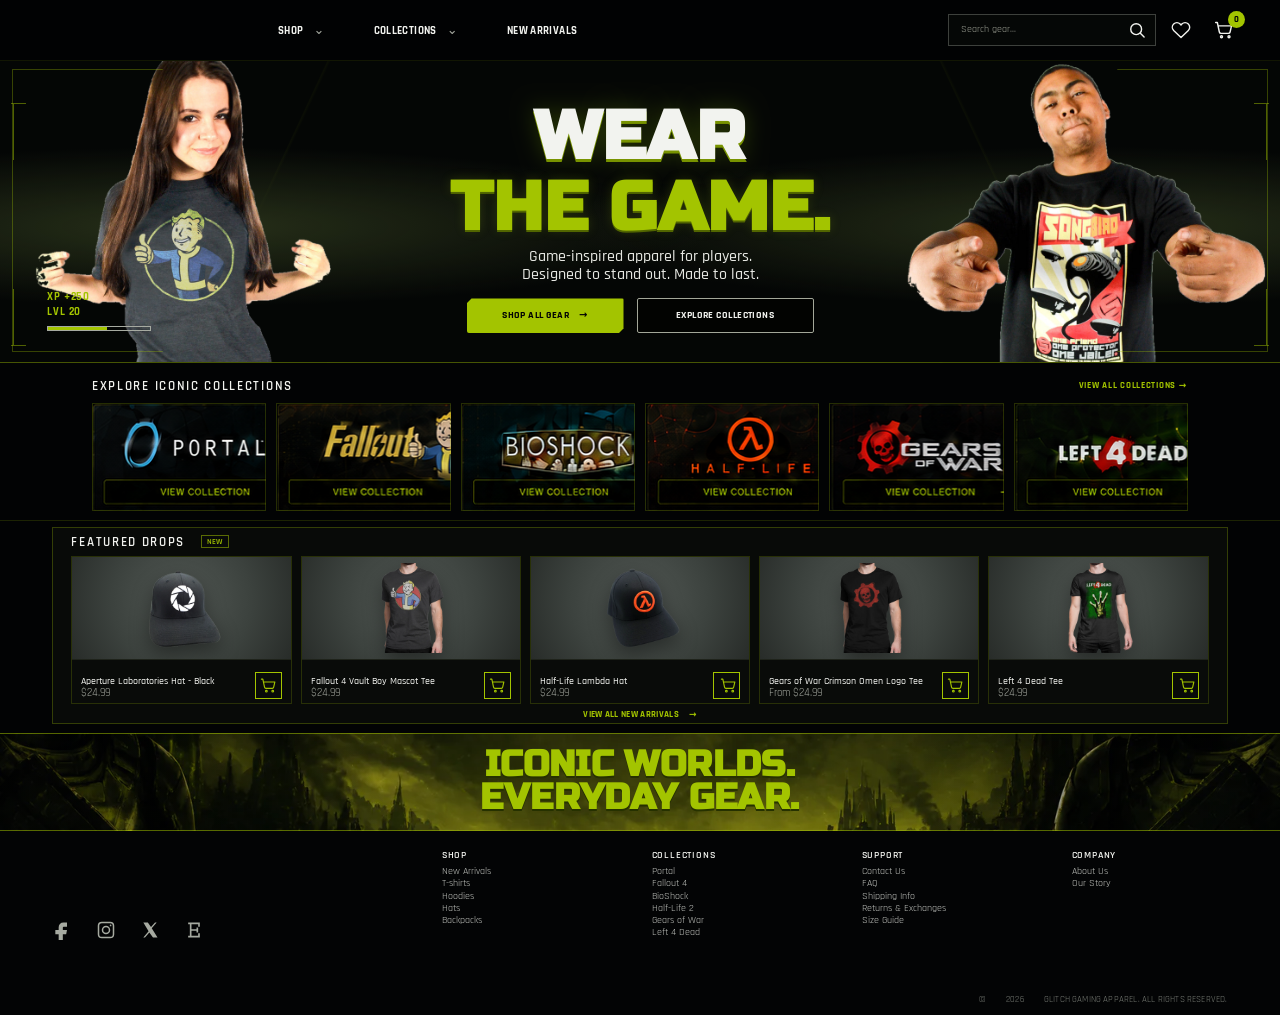
==== index.html @ 5adb48b2 "Add branded social link preview artwork and metadata" ====
<!doctype html>
<html lang="en">
  <head>
    <meta charset="UTF-8" />
    <meta name="viewport" content="width=device-width, initial-scale=1.0, viewport-fit=cover" />
    <meta
      name="description"
      content="Glitch Gaming Apparel concept storefront featuring real catalog products and a Shopify-ready shopping flow."
    />
    <meta name="theme-color" content="#080a08" />
    <title>Glitch Gaming Apparel | Wear the Game</title>
    <meta property="og:type" content="website" />
    <meta property="og:site_name" content="Glitch Gaming Apparel" />
    <meta property="og:title" content="Glitch Gaming Apparel | Wear the Game" />
    <meta property="og:description" content="Game-inspired apparel for players. Explore iconic collections from Glitch Gaming Apparel." />
    <meta property="og:url" content="https://digitalcr8tive.github.io/glitch-gear-redesign/" />
    <meta property="og:image" content="https://digitalcr8tive.github.io/glitch-gear-redesign/assets/glitch-social-preview.png" />
    <meta property="og:image:type" content="image/png" />
    <meta property="og:image:width" content="1200" />
    <meta property="og:image:height" content="630" />
    <meta property="og:image:alt" content="Glitch Gaming Apparel logo in lime and white on a dark background. Wear the game." />
    <meta name="twitter:card" content="summary_large_image" />
    <meta name="twitter:title" content="Glitch Gaming Apparel | Wear the Game" />
    <meta name="twitter:description" content="Game-inspired apparel for players. Explore iconic collections from Glitch Gaming Apparel." />
    <meta name="twitter:image" content="https://digitalcr8tive.github.io/glitch-gear-redesign/assets/glitch-social-preview.png" />
    <meta name="twitter:image:alt" content="Glitch Gaming Apparel logo on the website’s dark, lime-accented background." />
    <link
      rel="icon"
      href="https://www.glitchgear.com/cdn/shop/t/8/assets/favicon.png?v=177561801859543913841452150559"
    />
    <link rel="preconnect" href="https://fonts.googleapis.com" />
    <link rel="preconnect" href="https://fonts.gstatic.com" crossorigin />
    <link
      href="https://fonts.googleapis.com/css2?family=Barlow+Condensed:wght@600;700;800;900&family=Rajdhani:wght@400;500;600;700&family=Russo+One&display=swap"
      rel="stylesheet"
    />
    <link rel="stylesheet" href="./styles.css?v=20260905c" />
  </head>
  <body>
    <a class="skip-link" href="#app">Skip to main content</a>

    <header class="site-header">
      <a class="brand" href="#/" aria-label="Glitch Gaming Apparel home">
        <span class="logo-mark" aria-hidden="true"></span>
        <span class="logo-words" aria-hidden="true"></span>
      </a>

      <button
        class="icon-button mobile-menu-button"
        type="button"
        data-action="toggle-menu"
        aria-expanded="false"
        aria-controls="primary-navigation"
        aria-label="Open navigation"
      >
        <span aria-hidden="true">☰</span>
      </button>

      <nav id="primary-navigation" class="primary-nav" aria-label="Primary navigation">
        <div class="nav-menu" data-nav-menu>
          <div class="nav-menu-trigger">
            <a href="#/shop">Shop</a>
            <button type="button" data-action="toggle-nav-dropdown" aria-expanded="false" aria-label="Show shop categories">⌄</button>
          </div>
          <div class="nav-dropdown" aria-label="Shop categories">
            <a href="#/shop?sort=newest">New arrivals</a>
            <a href="#/shop?type=T-Shirt">T-shirts</a>
            <a href="#/shop?type=Hoodie">Hoodies</a>
            <a href="#/shop?type=Hat">Hats</a>
            <a href="#/shop?type=Back%20Pack">Backpacks</a>
          </div>
        </div>
        <div class="nav-menu" data-nav-menu>
          <div class="nav-menu-trigger">
            <a href="#/collections">Collections</a>
            <button type="button" data-action="toggle-nav-dropdown" aria-expanded="false" aria-label="Show current collections">⌄</button>
          </div>
          <div class="nav-dropdown nav-dropdown-collections" data-nav-collections aria-label="Current collections"></div>
        </div>
        <a href="#/shop?sort=newest">New arrivals</a>
        <a class="mobile-search-link" href="#/shop">Search gear</a>
      </nav>

      <div class="header-tools">
        <form class="header-search" data-search-form role="search">
          <label class="sr-only" for="site-search">Search gear</label>
          <input id="site-search" name="q" type="search" placeholder="Search gear..." autocomplete="off" />
          <button type="submit" aria-label="Search"><svg viewBox="0 0 24 24" aria-hidden="true"><circle cx="11" cy="11" r="6.5"/><path d="m16 16 4.5 4.5"/></svg></button>
        </form>
        <a class="icon-button desktop-tool" href="#/wishlist" aria-label="View wishlist"><svg viewBox="0 0 24 24" aria-hidden="true"><path d="M20.8 4.8a5.5 5.5 0 0 0-7.8 0L12 5.9l-1-1.1a5.5 5.5 0 1 0-7.8 7.8L12 21l8.8-8.4a5.5 5.5 0 0 0 0-7.8Z"/></svg></a>
        <button class="icon-button cart-button" type="button" data-action="open-cart" aria-label="Open cart">
          <svg viewBox="0 0 24 24" aria-hidden="true"><path d="M2 3h2l2.4 11.4a2 2 0 0 0 2 1.6h8.9a2 2 0 0 0 2-1.6L21 7H5"/><circle cx="9" cy="20" r="1.2"/><circle cx="18" cy="20" r="1.2"/></svg>
          <span class="cart-count" data-cart-count>0</span>
        </button>
      </div>
    </header>

    <main id="app" tabindex="-1"></main>

    <footer class="site-footer" aria-label="Site footer">
      <div class="footer-inner">
      <div class="footer-brand">
        <a class="brand" href="#/" aria-label="Glitch Gaming Apparel home">
          <span class="logo-mark" aria-hidden="true"></span>
          <span class="logo-words" aria-hidden="true"></span>
        </a>
        <div class="social-links" aria-label="Glitch Gaming Apparel social links">
          <a href="https://www.facebook.com/glitchgear" target="_blank" rel="noopener noreferrer" aria-label="Glitch Gear on Facebook"><svg viewBox="0 0 24 24" aria-hidden="true"><path d="M14 8h4V3h-4c-4 0-6 2.5-6 6v3H4v5h4v7h5v-7h4l1-5h-5V9c0-.7.3-1 1-1Z"/></svg></a>
          <a href="https://www.instagram.com/glitchgear" target="_blank" rel="noopener noreferrer" aria-label="Glitch Gear on Instagram"><svg viewBox="0 0 24 24" aria-hidden="true"><rect x="3" y="3" width="18" height="18" rx="4"/><circle cx="12" cy="12" r="4.2"/><circle cx="17.5" cy="6.5" r="1" class="fill-icon"/></svg></a>
          <a href="https://x.com/glitchgear" target="_blank" rel="noopener noreferrer" aria-label="Glitch Gear on X"><svg viewBox="0 0 24 24" aria-hidden="true"><path d="M4 3h5.4l3.8 5.3L18 3h2l-5.9 6.8L21 21h-5.4l-4.4-6.1L6 21H4l6.3-7.6z"/></svg></a>
          <a href="https://www.etsy.com/shop/Glitchgear" target="_blank" rel="noopener noreferrer" aria-label="Glitch Gear on Etsy"><svg viewBox="0 0 24 24" aria-hidden="true"><path d="M5 3h14v5h-2V5H9v6h6V9h2v6h-2v-2H9v6h8v-3h2v5H5v-2h2V5H5z"/></svg></a>
        </div>
      </div>

      <details class="footer-menu" open>
        <summary><h2>Shop</h2></summary>
        <a href="#/shop?sort=newest">New Arrivals</a>
        <a href="#/shop?type=T-Shirt">T-shirts</a>
        <a href="#/shop?q=hoodie">Hoodies</a>
        <a href="#/shop?type=Hat">Hats</a>
        <a href="#/shop?type=Back%20Pack">Backpacks</a>
      </details>

      <details class="footer-menu" open>
        <summary><h2>Collections</h2></summary>
        <a href="#/collection/portal">Portal</a>
        <a href="#/collection/fallout-4">Fallout 4</a>
        <a href="#/shop?q=bioshock">BioShock</a>
        <a href="#/collection/half-life-2">Half-Life 2</a>
        <a href="#/collection/gears-of-war">Gears of War</a>
        <a href="#/collection/left-4-dead-2">Left 4 Dead</a>
      </details>

      <details class="footer-menu" open>
        <summary><h2>Support</h2></summary>
        <a href="#/contact">Contact Us</a>
        <a href="#/faq">FAQ</a>
        <a href="#/shipping">Shipping Info</a>
        <a href="#/returns">Returns &amp; Exchanges</a>
        <a href="#/size-guide">Size Guide</a>
      </details>

      <details class="footer-menu" open>
        <summary><h2>Company</h2></summary>
        <a href="#/about">About Us</a>
        <a href="#/about">Our Story</a>
      </details>
      </div>
      <div class="footer-meta">© <span data-current-year></span> GLITCH GAMING APPAREL. ALL RIGHTS RESERVED.</div>
    </footer>

    <dialog id="cart-dialog" class="drawer-dialog" aria-labelledby="cart-title">
      <div class="drawer-header">
        <div>
          <span class="status-code">LOADOUT / CART</span>
          <h2 id="cart-title">Your gear</h2>
        </div>
        <button class="icon-button" type="button" data-action="close-cart" aria-label="Close cart">×</button>
      </div>
      <div class="drawer-body" data-cart-items></div>
      <div class="drawer-footer" data-cart-footer></div>
    </dialog>

    <dialog id="checkout-dialog" class="notice-dialog" aria-labelledby="checkout-title">
      <button class="dialog-close" type="button" data-action="close-checkout" aria-label="Close">×</button>
      <span class="status-code">INTEGRATION STATUS</span>
      <h2 id="checkout-title">Shopify checkout connects next</h2>
      <p>
        This presentation uses a fully working local cart. Live payment processing will connect to the business's Shopify storefront after approval and credentials are provided.
      </p>
      <button class="primary-button" type="button" data-action="close-checkout">Return to cart</button>
    </dialog>

    <div class="toast" role="status" aria-live="polite" aria-atomic="true" data-toast></div>

    <script type="module" src="./app.js?v=20260905c"></script>
  </body>
</html>
---- styles.css ----
:root {
  color-scheme: dark;
  --void: oklch(7% 0.012 135);
  --void-soft: oklch(10% 0.014 135);
  --panel: oklch(14% 0.014 135);
  --panel-raised: oklch(18% 0.016 135);
  --panel-hover: oklch(22% 0.022 130);
  --line: oklch(42% 0.055 120 / 0.54);
  --line-bright: oklch(73% 0.18 124 / 0.78);
  --lime: oklch(82% 0.22 126);
  --lime-bright: oklch(90% 0.25 126);
  --lime-deep: oklch(58% 0.17 126);
  --silver: oklch(94% 0.008 120);
  --muted: oklch(74% 0.018 120);
  --danger: oklch(66% 0.2 28);
  --display: "Barlow Condensed", Impact, sans-serif;
  --body: "Chakra Petch", system-ui, sans-serif;
  --ease: cubic-bezier(0.16, 1, 0.3, 1);
  --header-height: 76px;
  --content: 1440px;
  --pad: clamp(18px, 4vw, 64px);
  --z-header: 30;
  --z-dialog: 60;
  --z-toast: 80;
}

* {
  box-sizing: border-box;
}

html {
  scroll-behavior: smooth;
  background: var(--void);
}

body {
  min-width: 320px;
  margin: 0;
  overflow-x: hidden;
  background:
    radial-gradient(circle at 50% 12%, oklch(25% 0.055 123 / 0.26), transparent 32rem),
    var(--void);
  color: var(--silver);
  font-family: var(--body);
  font-size: 16px;
  line-height: 1.55;
  -webkit-font-smoothing: antialiased;
}

body::before {
  position: fixed;
  inset: 0;
  z-index: -1;
  pointer-events: none;
  content: "";
  opacity: 0.18;
  background-image:
    radial-gradient(circle at 20% 30%, var(--lime) 0 1px, transparent 1.5px),
    radial-gradient(circle at 80% 70%, var(--silver) 0 1px, transparent 1.5px);
  background-size: 73px 73px, 127px 127px;
}

body:has(dialog[open]) {
  overflow: hidden;
}

img {
  display: block;
  max-width: 100%;
}

button,
input,
select,
textarea {
  color: inherit;
  font: inherit;
}

button,
a {
  -webkit-tap-highlight-color: transparent;
}

a {
  color: inherit;
  text-decoration: none;
}

button {
  border: 0;
}

:focus-visible {
  outline: 3px solid var(--lime-bright);
  outline-offset: 3px;
}

::selection {
  background: var(--lime);
  color: var(--void);
}

.sr-only {
  position: absolute;
  width: 1px;
  height: 1px;
  padding: 0;
  margin: -1px;
  overflow: hidden;
  clip: rect(0, 0, 0, 0);
  white-space: nowrap;
  border: 0;
}

.skip-link {
  position: fixed;
  top: 8px;
  left: 8px;
  z-index: 100;
  padding: 10px 16px;
  background: var(--lime);
  color: var(--void);
  transform: translateY(-150%);
  transition: transform 160ms var(--ease);
}

.skip-link:focus {
  transform: translateY(0);
}

.signal-bar {
  min-height: 29px;
  display: flex;
  align-items: center;
  justify-content: center;
  gap: 16px;
  padding: 4px var(--pad);
  border-top: 1px solid var(--lime-deep);
  border-bottom: 1px solid var(--line);
  background: oklch(6% 0.016 130);
  color: var(--lime);
  font-size: 0.68rem;
  font-weight: 700;
  letter-spacing: 0.05em;
  text-transform: uppercase;
}

.site-header {
  position: sticky;
  top: 0;
  z-index: var(--z-header);
  min-height: var(--header-height);
  display: grid;
  grid-template-columns: minmax(190px, 0.9fr) auto minmax(300px, 1fr);
  align-items: center;
  gap: 28px;
  padding: 0 var(--pad);
  border-bottom: 1px solid var(--line);
  background: oklch(7% 0.012 135 / 0.94);
  backdrop-filter: blur(12px);
}

.brand {
  width: max-content;
  display: inline-flex;
  align-items: center;
  gap: 10px;
}

.power-mark {
  position: relative;
  width: 42px;
  height: 42px;
  flex: 0 0 auto;
  border: 8px solid var(--lime);
  border-top-color: transparent;
  border-radius: 50%;
  filter: drop-shadow(0 0 7px oklch(82% 0.22 126 / 0.26));
}

.power-mark::after {
  position: absolute;
  top: -11px;
  left: 50%;
  width: 7px;
  height: 24px;
  border-radius: 4px;
  background: var(--lime);
  content: "";
  transform: translateX(-50%);
}

.brand-type {
  display: grid;
  line-height: 1;
}

.brand-type strong {
  font-family: var(--body);
  font-size: 1.44rem;
  letter-spacing: 0.12em;
}

.brand-type small {
  margin-top: 5px;
  color: var(--muted);
  font-family: var(--display);
  font-size: 0.63rem;
  font-weight: 700;
  letter-spacing: 0.18em;
}

.primary-nav {
  display: flex;
  align-items: center;
  justify-content: center;
  gap: clamp(20px, 2.6vw, 42px);
}

.primary-nav a,
.site-footer h2,
.section-link,
.status-code {
  font-family: var(--body);
  font-size: 0.72rem;
  font-weight: 700;
  letter-spacing: 0.1em;
  text-transform: uppercase;
}

.primary-nav a {
  position: relative;
  padding: 28px 0;
}

.primary-nav a::after {
  position: absolute;
  right: 50%;
  bottom: 18px;
  left: 50%;
  height: 2px;
  background: var(--lime);
  content: "";
  transition: right 180ms var(--ease), left 180ms var(--ease);
}

.primary-nav a:hover::after,
.primary-nav a[aria-current="page"]::after {
  right: 0;
  left: 0;
}

.header-tools {
  display: flex;
  align-items: center;
  justify-content: flex-end;
  gap: 10px;
}

.header-search {
  min-width: 220px;
  display: flex;
  align-items: center;
  border: 1px solid oklch(42% 0.02 120 / 0.8);
  background: oklch(9% 0.012 130);
}

.header-search:focus-within {
  border-color: var(--lime);
}

.header-search input {
  width: 100%;
  min-width: 0;
  padding: 10px 8px 10px 12px;
  border: 0;
  outline: 0;
  background: transparent;
  color: var(--silver);
  font-size: 0.76rem;
}

.header-search input::placeholder {
  color: oklch(70% 0.018 120);
}

.header-search button,
.icon-button {
  min-width: 42px;
  min-height: 42px;
  display: inline-grid;
  place-items: center;
  background: transparent;
  color: var(--silver);
  cursor: pointer;
  font-size: 1.2rem;
}

.header-search button:hover,
.icon-button:hover {
  color: var(--lime);
}

.cart-button {
  position: relative;
}

.cart-count {
  position: absolute;
  top: 2px;
  right: 0;
  min-width: 20px;
  height: 20px;
  display: grid;
  place-items: center;
  padding: 0 5px;
  border-radius: 999px;
  background: var(--lime);
  color: var(--void);
  font-size: 0.66rem;
  font-weight: 800;
}

.mobile-menu-button {
  display: none;
}

main {
  min-height: 60vh;
}

.loading-screen,
.error-screen {
  min-height: 62vh;
  display: grid;
  place-items: center;
  padding: var(--pad);
  text-align: center;
}

.loading-indicator {
  display: grid;
  place-items: center;
  gap: 14px;
  color: var(--lime);
  font-size: 0.76rem;
  letter-spacing: 0.14em;
  text-transform: uppercase;
}

.loading-indicator::before {
  width: 48px;
  height: 48px;
  border: 3px solid var(--line);
  border-top-color: var(--lime);
  border-radius: 50%;
  content: "";
  animation: spin 800ms linear infinite;
}

@keyframes spin {
  to { transform: rotate(360deg); }
}

.hero {
  position: relative;
  min-height: min(660px, calc(100vh - 105px));
  display: grid;
  grid-template-columns: 1fr minmax(340px, 0.8fr) 1fr;
  align-items: stretch;
  overflow: hidden;
  border-bottom: 1px solid var(--line-bright);
  background:
    radial-gradient(circle at 50% 46%, oklch(34% 0.09 123 / 0.5), transparent 18rem),
    linear-gradient(180deg, oklch(9% 0.016 130), var(--void));
}

.hero::before,
.hero::after {
  position: absolute;
  z-index: 2;
  pointer-events: none;
  content: "";
}

.hero::before {
  inset: 20px 12px;
  border: 1px solid oklch(70% 0.18 125 / 0.32);
  clip-path: polygon(0 0, 12% 0, 12% 1px, 88% 1px, 88% 0, 100% 0, 100% 100%, 88% 100%, 88% calc(100% - 1px), 12% calc(100% - 1px), 12% 100%, 0 100%);
}

.hero::after {
  inset: 0;
  background:
    linear-gradient(90deg, var(--void) 0%, transparent 12%, transparent 88%, var(--void) 100%),
    linear-gradient(180deg, transparent 65%, var(--void) 100%);
}

.hero-model {
  position: relative;
  z-index: 0;
  min-height: 560px;
  background-position: center;
  background-size: cover;
  background-repeat: no-repeat;
  background-color: oklch(22% 0.07 123);
  background-blend-mode: multiply;
  filter: saturate(0.9) contrast(1.16);
}

.hero-model::before {
  position: absolute;
  inset: 0;
  background: radial-gradient(circle at 50% 40%, oklch(76% 0.16 123 / 0.28), transparent 45%);
  content: "";
}

.hero-model.left {
  background-position: 59% 50%;
  mask-image: linear-gradient(90deg, transparent 0, black 10%, black 82%, transparent 100%);
}

.hero-model.right {
  background-position: 48% 50%;
  mask-image: linear-gradient(90deg, transparent 0, black 18%, black 90%, transparent 100%);
}

.hero-copy {
  position: relative;
  z-index: 4;
  align-self: center;
  display: grid;
  justify-items: center;
  gap: 18px;
  padding: 70px 0;
  text-align: center;
}

.hero-kicker {
  color: var(--muted);
  font-size: 0.72rem;
  font-weight: 700;
  letter-spacing: 0.18em;
  text-transform: uppercase;
}

.hero h1 {
  margin: 0;
  color: var(--silver);
  font-family: var(--display);
  font-size: clamp(4rem, 8vw, 6rem);
  font-weight: 900;
  line-height: 0.78;
  letter-spacing: 0.01em;
  text-wrap: balance;
  text-shadow: 0 3px 0 oklch(34% 0.01 120);
}

.hero h1 span {
  display: block;
  margin-top: 0.18em;
  color: var(--lime);
  text-shadow: 0 3px 0 var(--lime-deep), 0 0 22px oklch(82% 0.22 126 / 0.22);
}

.hero-copy p {
  max-width: 37ch;
  margin: 0;
  color: oklch(88% 0.01 120);
  font-size: clamp(0.98rem, 1.4vw, 1.15rem);
  line-height: 1.45;
  text-wrap: pretty;
}

.hero-actions,
.page-actions,
.product-actions {
  display: flex;
  flex-wrap: wrap;
  justify-content: center;
  gap: 12px;
}

.primary-button,
.secondary-button,
.small-button,
.section-link {
  display: inline-flex;
  align-items: center;
  justify-content: center;
  gap: 10px;
  min-height: 44px;
  padding: 11px 20px;
  border: 1px solid transparent;
  border-radius: 2px;
  cursor: pointer;
  font-size: 0.72rem;
  font-weight: 800;
  letter-spacing: 0.08em;
  text-transform: uppercase;
  transition: color 160ms var(--ease), background 160ms var(--ease), border-color 160ms var(--ease), transform 160ms var(--ease);
}

.primary-button {
  background: var(--lime);
  color: var(--void);
  clip-path: polygon(5px 0, 100% 0, 100% calc(100% - 5px), calc(100% - 5px) 100%, 0 100%, 0 5px);
}

.primary-button:hover {
  background: var(--lime-bright);
  transform: translateY(-2px);
}

.secondary-button {
  border-color: oklch(72% 0.02 120);
  background: oklch(9% 0.01 130 / 0.8);
  color: var(--silver);
}

.secondary-button:hover,
.small-button:hover {
  border-color: var(--lime);
  color: var(--lime);
}

.small-button {
  min-height: 36px;
  padding: 7px 12px;
  border-color: var(--line-bright);
  background: transparent;
  color: var(--lime);
}

.primary-button[disabled],
.small-button[disabled] {
  cursor: not-allowed;
  opacity: 0.45;
  transform: none;
}

.hero-stat {
  position: absolute;
  z-index: 4;
  bottom: 54px;
  left: var(--pad);
  width: 110px;
  color: var(--lime);
  font-size: 0.7rem;
  font-weight: 700;
  letter-spacing: 0.08em;
  text-transform: uppercase;
}

.hero-stat span {
  display: block;
}

.xp-meter {
  height: 5px;
  margin-top: 9px;
  border: 1px solid var(--muted);
  background: linear-gradient(90deg, var(--lime) 58%, transparent 58%);
}

.section-shell {
  width: min(100%, var(--content));
  margin: 0 auto;
  padding: clamp(36px, 5vw, 74px) var(--pad);
}

.section-shell.compact {
  padding-top: 30px;
  padding-bottom: 30px;
}

.section-header {
  display: flex;
  align-items: end;
  justify-content: space-between;
  gap: 24px;
  margin-bottom: 20px;
}

.section-header h2,
.page-heading h1,
.product-info h1,
.info-page h1,
.empty-state h1,
.empty-state-heading,
.drawer-header h2,
.notice-dialog h2 {
  margin: 0;
  font-family: var(--display);
  font-weight: 800;
  line-height: 0.95;
  letter-spacing: 0.015em;
  text-wrap: balance;
}

.section-header h2 {
  font-size: clamp(1.65rem, 3vw, 2.45rem);
}

.section-header p,
.page-heading p {
  max-width: 64ch;
  margin: 8px 0 0;
  color: var(--muted);
}

.section-link {
  min-height: auto;
  padding: 7px 0;
  color: var(--lime);
  white-space: nowrap;
}

.section-link:hover {
  color: var(--lime-bright);
}

.collection-rail {
  display: grid;
  grid-auto-columns: minmax(210px, 1fr);
  grid-auto-flow: column;
  gap: 10px;
  overflow-x: auto;
  padding-bottom: 10px;
  scroll-snap-type: x mandatory;
  scrollbar-color: var(--lime-deep) var(--panel);
}

.collection-card {
  position: relative;
  min-height: 138px;
  display: flex;
  align-items: end;
  overflow: hidden;
  border: 1px solid var(--line);
  background: var(--panel);
  scroll-snap-align: start;
}

.collection-card img {
  position: absolute;
  inset: 0;
  width: 100%;
  height: 100%;
  object-fit: cover;
  opacity: 0.78;
  transition: opacity 200ms var(--ease), transform 500ms var(--ease);
}

.collection-card::after {
  position: absolute;
  inset: 0;
  background: linear-gradient(180deg, transparent 15%, oklch(5% 0.015 135 / 0.96));
  content: "";
}

.collection-card:hover {
  border-color: var(--line-bright);
}

.collection-card:hover img {
  opacity: 1;
  transform: scale(1.045);
}

.collection-card-content {
  position: relative;
  z-index: 2;
  width: 100%;
  padding: 18px;
}

.collection-card h3 {
  margin: 0;
  font-family: var(--display);
  font-size: 1.55rem;
  line-height: 1;
}

.collection-card span {
  display: block;
  margin-top: 5px;
  color: var(--lime);
  font-size: 0.67rem;
  font-weight: 700;
  letter-spacing: 0.08em;
  text-transform: uppercase;
}

.drops-panel {
  border: 1px solid var(--line);
  background: oklch(10% 0.014 130 / 0.9);
}

.drops-panel .section-header {
  padding: 14px 18px 0;
}

.drop-timer {
  display: inline-flex;
  align-items: center;
  gap: 10px;
  margin-left: 10px;
  color: var(--lime);
  font-family: var(--body);
  font-size: 0.68rem;
  vertical-align: middle;
}

.drop-timer b {
  padding: 2px 5px;
  border: 1px solid var(--lime-deep);
  font-size: 0.6rem;
}

.featured-grid,
.product-grid {
  display: grid;
  grid-template-columns: repeat(5, minmax(0, 1fr));
  gap: 10px;
}

.featured-grid {
  padding: 0 18px 18px;
}

.product-card {
  position: relative;
  min-width: 0;
  overflow: hidden;
  border: 1px solid oklch(30% 0.025 125 / 0.72);
  background: var(--panel);
  transition: border-color 180ms var(--ease), transform 180ms var(--ease);
}

.product-card:hover {
  border-color: var(--line-bright);
  transform: translateY(-3px);
}

.product-media {
  position: relative;
  aspect-ratio: 1 / 0.84;
  overflow: hidden;
  background:
    radial-gradient(circle at 50% 48%, oklch(40% 0.015 120 / 0.33), transparent 43%),
    oklch(18% 0.012 130);
}

.product-media img {
  width: 100%;
  height: 100%;
  object-fit: contain;
  padding: 7px;
  transition: transform 420ms var(--ease);
}

.product-card:hover .product-media img {
  transform: scale(1.045);
}

.availability-badge {
  position: absolute;
  top: 9px;
  left: 9px;
  z-index: 2;
  padding: 4px 7px;
  background: oklch(8% 0.012 130 / 0.9);
  color: var(--lime);
  font-size: 0.56rem;
  font-weight: 800;
  letter-spacing: 0.08em;
  text-transform: uppercase;
}

.availability-badge.sold-out {
  color: oklch(76% 0.03 30);
}

.wishlist-toggle {
  position: absolute;
  top: 5px;
  right: 5px;
  z-index: 3;
  width: 38px;
  height: 38px;
  display: grid;
  place-items: center;
  border: 1px solid transparent;
  background: oklch(8% 0.012 130 / 0.78);
  color: var(--silver);
  cursor: pointer;
  font-size: 1.2rem;
}

.wishlist-toggle:hover,
.wishlist-toggle.active {
  border-color: var(--lime-deep);
  color: var(--lime);
}

.product-card-body {
  min-height: 94px;
  display: grid;
  grid-template-columns: minmax(0, 1fr) auto;
  gap: 12px;
  align-items: end;
  padding: 12px;
  border-top: 1px solid oklch(30% 0.02 125 / 0.65);
}

.product-card h3 {
  margin: 0 0 4px;
  overflow: hidden;
  color: var(--silver);
  font-size: 0.78rem;
  font-weight: 500;
  line-height: 1.35;
  text-overflow: ellipsis;
  white-space: nowrap;
}

.product-card-price {
  color: var(--muted);
  font-size: 0.76rem;
}

.quick-action {
  width: 38px;
  height: 38px;
  display: grid;
  place-items: center;
  border: 1px solid var(--lime-deep);
  background: transparent;
  color: var(--lime);
  cursor: pointer;
  font-size: 1.05rem;
}

.quick-action:hover {
  background: var(--lime);
  color: var(--void);
}

.campaign-banner {
  position: relative;
  min-height: 230px;
  display: grid;
  place-items: center;
  overflow: hidden;
  border-top: 1px solid var(--line-bright);
  border-bottom: 1px solid var(--line-bright);
  background:
    linear-gradient(90deg, oklch(9% 0.06 125 / 0.9), oklch(28% 0.12 125 / 0.65), oklch(8% 0.05 125 / 0.9)),
    var(--campaign-image) center 37% / cover;
  background-blend-mode: multiply, normal;
}

.campaign-banner::after {
  position: absolute;
  inset: 0;
  background: radial-gradient(circle at 50% 50%, transparent, var(--void));
  content: "";
}

.campaign-banner h2 {
  position: relative;
  z-index: 2;
  max-width: 850px;
  margin: 0;
  padding: 40px var(--pad);
  color: var(--lime);
  font-family: var(--display);
  font-size: clamp(2.7rem, 6vw, 5.4rem);
  font-weight: 900;
  line-height: 0.82;
  letter-spacing: 0.02em;
  text-align: center;
  text-shadow: 0 3px 0 var(--void);
  text-wrap: balance;
}

.benefit-strip {
  display: grid;
  grid-template-columns: repeat(4, 1fr);
  border-bottom: 1px solid var(--line);
  background: oklch(8% 0.012 130);
}

.benefit {
  min-height: 92px;
  display: flex;
  align-items: center;
  justify-content: center;
  gap: 14px;
  padding: 18px;
  border-inline-end: 1px solid var(--line);
}

.benefit:last-child {
  border-inline-end: 0;
}

.benefit-icon {
  color: var(--lime);
  font-size: 1.7rem;
}

.benefit strong {
  display: block;
  color: var(--lime);
  font-size: 0.76rem;
  letter-spacing: 0.06em;
  text-transform: uppercase;
}

.benefit span {
  color: var(--muted);
  font-size: 0.76rem;
}

.page-hero {
  position: relative;
  overflow: hidden;
  border-bottom: 1px solid var(--line);
  background:
    radial-gradient(circle at 80% 20%, oklch(43% 0.14 126 / 0.23), transparent 25rem),
    linear-gradient(180deg, oklch(14% 0.024 130), var(--void-soft));
}

.page-hero::after {
  position: absolute;
  top: 0;
  right: 6vw;
  width: 220px;
  height: 100%;
  background: linear-gradient(135deg, transparent 49.5%, oklch(72% 0.18 125 / 0.12) 50%, transparent 50.5%);
  content: "";
}

.page-heading {
  position: relative;
  z-index: 1;
  width: min(100%, var(--content));
  margin: 0 auto;
  padding: clamp(44px, 7vw, 92px) var(--pad);
}

.page-heading h1,
.info-page h1,
.empty-state h1 {
  font-size: clamp(3rem, 7vw, 5.6rem);
}

.empty-state-heading {
  margin: 0;
  font-size: clamp(2.4rem, 6vw, 4rem);
}

.breadcrumb {
  display: flex;
  flex-wrap: wrap;
  gap: 8px;
  margin-bottom: 20px;
  color: var(--lime);
  font-size: 0.68rem;
  font-weight: 700;
  letter-spacing: 0.09em;
  text-transform: uppercase;
}

.breadcrumb a:hover {
  color: var(--lime-bright);
}

.shop-layout {
  width: min(100%, var(--content));
  display: grid;
  grid-template-columns: 250px minmax(0, 1fr);
  gap: clamp(24px, 4vw, 48px);
  margin: 0 auto;
  padding: 34px var(--pad) 78px;
}

.filter-panel {
  align-self: start;
  position: sticky;
  top: calc(var(--header-height) + 18px);
  padding: 18px;
  border: 1px solid var(--line);
  background: var(--void-soft);
}

.filter-panel h2 {
  margin: 0 0 20px;
  font-family: var(--display);
  font-size: 1.45rem;
}

.field {
  display: grid;
  gap: 7px;
  margin-bottom: 17px;
}

.field label,
.filter-label {
  color: var(--muted);
  font-size: 0.68rem;
  font-weight: 700;
  letter-spacing: 0.08em;
  text-transform: uppercase;
}

.field input,
.field select,
.field textarea,
.variant-select {
  width: 100%;
  min-height: 44px;
  padding: 10px 12px;
  border: 1px solid oklch(45% 0.025 120);
  border-radius: 0;
  outline: 0;
  background: var(--panel);
  color: var(--silver);
}

.field input::placeholder,
.field textarea::placeholder {
  color: oklch(70% 0.018 120);
}

.field input:focus,
.field select:focus,
.field textarea:focus,
.variant-select:focus {
  border-color: var(--lime);
}

.check-field {
  display: flex;
  align-items: center;
  gap: 9px;
  margin-bottom: 18px;
  color: var(--muted);
  font-size: 0.82rem;
}

.check-field input {
  width: 18px;
  height: 18px;
  accent-color: var(--lime);
}

.results-toolbar {
  display: flex;
  align-items: center;
  justify-content: space-between;
  gap: 18px;
  margin-bottom: 18px;
  color: var(--muted);
  font-size: 0.78rem;
}

.shop-results .product-grid {
  grid-template-columns: repeat(3, minmax(0, 1fr));
}

.collections-grid {
  display: grid;
  grid-template-columns: repeat(3, 1fr);
  gap: 14px;
}

.collections-grid .collection-card {
  min-height: 280px;
}

.collections-grid .collection-card h3 {
  font-size: 2.25rem;
}

.product-page {
  width: min(100%, var(--content));
  display: grid;
  grid-template-columns: minmax(0, 1.12fr) minmax(340px, 0.88fr);
  gap: clamp(36px, 6vw, 90px);
  margin: 0 auto;
  padding: 40px var(--pad) 90px;
}

.product-gallery {
  display: grid;
  grid-template-columns: repeat(2, minmax(0, 1fr));
  gap: 10px;
  align-content: start;
}

.product-gallery figure {
  position: relative;
  aspect-ratio: 1 / 1;
  margin: 0;
  overflow: hidden;
  background:
    radial-gradient(circle at 50% 45%, oklch(37% 0.016 120 / 0.45), transparent 47%),
    var(--panel);
}

.product-gallery figure:first-child {
  grid-column: 1 / -1;
}

.product-gallery img {
  width: 100%;
  height: 100%;
  object-fit: contain;
}

.product-info {
  align-self: start;
  position: sticky;
  top: calc(var(--header-height) + 30px);
}

.product-info h1 {
  margin-top: 14px;
  font-size: clamp(2.8rem, 5vw, 4.8rem);
}

.product-price {
  margin: 18px 0 0;
  color: var(--lime);
  font-family: var(--display);
  font-size: 2rem;
  font-weight: 700;
}

.product-availability {
  display: inline-flex;
  align-items: center;
  gap: 8px;
  margin-top: 12px;
  color: var(--muted);
  font-size: 0.76rem;
}

.product-availability::before {
  width: 8px;
  height: 8px;
  border-radius: 50%;
  background: var(--lime);
  content: "";
}

.product-availability.sold-out::before {
  background: var(--danger);
}

.product-description {
  max-width: 62ch;
  margin: 26px 0;
  color: var(--muted);
  line-height: 1.7;
}

.product-controls {
  display: grid;
  gap: 14px;
  padding: 20px 0;
  border-top: 1px solid var(--line);
  border-bottom: 1px solid var(--line);
}

.product-controls label {
  color: var(--muted);
  font-size: 0.68rem;
  font-weight: 700;
  letter-spacing: 0.08em;
  text-transform: uppercase;
}

.product-actions {
  justify-content: flex-start;
  margin-top: 20px;
}

.product-actions .primary-button {
  flex: 1;
}

.product-notes {
  display: grid;
  gap: 10px;
  margin-top: 24px;
  color: var(--muted);
  font-size: 0.76rem;
}

.product-notes a {
  color: var(--lime);
}

.info-page {
  width: min(100%, 980px);
  margin: 0 auto;
  padding: clamp(50px, 8vw, 100px) var(--pad);
}

.info-page .status-code {
  color: var(--lime);
}

.info-page h1 {
  margin-top: 16px;
}

.info-copy {
  max-width: 72ch;
  margin-top: 28px;
  color: var(--muted);
  font-size: 1rem;
  line-height: 1.8;
}

.info-copy h2,
.info-copy h3 {
  margin: 36px 0 10px;
  color: var(--silver);
  font-family: var(--display);
  font-size: 2rem;
  line-height: 1;
}

.info-copy a {
  color: var(--lime);
  text-decoration: underline;
  text-underline-offset: 3px;
}

.size-chart {
  margin-top: 30px;
  padding: 16px;
  border: 1px solid var(--line);
  background: var(--silver);
}

.size-chart img {
  width: 100%;
  height: auto;
}

.support-grid {
  display: grid;
  grid-template-columns: repeat(2, 1fr);
  gap: 12px;
  margin-top: 32px;
}

.support-item {
  min-height: 170px;
  display: flex;
  flex-direction: column;
  justify-content: space-between;
  padding: 22px;
  border: 1px solid var(--line);
  background: var(--panel);
}

.support-item h2 {
  margin: 0 0 10px;
  font-family: var(--display);
  font-size: 1.7rem;
}

.support-item p {
  margin: 0 0 18px;
  color: var(--muted);
}

.contact-form {
  display: grid;
  gap: 4px;
  margin-top: 30px;
}

.contact-form .primary-button {
  justify-self: start;
}

.empty-state {
  width: min(100%, 760px);
  min-height: 58vh;
  display: grid;
  place-content: center;
  justify-items: center;
  gap: 18px;
  margin: 0 auto;
  padding: var(--pad);
  text-align: center;
}

.empty-state p {
  max-width: 55ch;
  margin: 0;
  color: var(--muted);
}

.site-footer {
  display: grid;
  grid-template-columns: 1.4fr repeat(4, 0.8fr);
  gap: 36px;
  padding: 48px var(--pad) 28px;
  border-top: 1px solid var(--line);
  background: oklch(6% 0.01 135);
}

.site-footer > div:not(.footer-brand):not(.footer-meta) {
  display: flex;
  flex-direction: column;
  align-items: flex-start;
  gap: 7px;
}

.site-footer h2 {
  margin: 0 0 8px;
  color: var(--silver);
}

.site-footer a:not(.brand) {
  color: var(--muted);
  font-size: 0.76rem;
}

.site-footer a:not(.brand):hover {
  color: var(--lime);
}

.footer-brand p {
  max-width: 34ch;
  margin: 18px 0 10px;
  color: var(--muted);
  font-size: 0.76rem;
}

.source-link {
  color: var(--lime) !important;
}

.footer-meta {
  grid-column: 1 / -1;
  display: flex;
  justify-content: space-between;
  gap: 20px;
  padding-top: 22px;
  border-top: 1px solid var(--line);
  color: oklch(65% 0.015 120);
  font-size: 0.68rem;
}

.drawer-dialog,
.notice-dialog {
  color: var(--silver);
}

.drawer-dialog {
  width: min(480px, 100vw);
  max-width: none;
  height: 100dvh;
  max-height: none;
  margin: 0 0 0 auto;
  padding: 0;
  border: 0;
  border-inline-start: 1px solid var(--line-bright);
  background: var(--void-soft);
}

.drawer-dialog[open] {
  display: grid;
  grid-template-rows: auto 1fr auto;
  animation: drawer-in 300ms var(--ease);
}

@keyframes drawer-in {
  from { transform: translateX(100%); }
}

dialog::backdrop {
  background: oklch(3% 0.01 130 / 0.8);
  backdrop-filter: blur(3px);
}

.drawer-header,
.drawer-footer {
  padding: 22px;
  background: var(--void-soft);
}

.drawer-header {
  display: flex;
  align-items: center;
  justify-content: space-between;
  border-bottom: 1px solid var(--line);
}

.drawer-header h2 {
  margin-top: 5px;
  font-size: 2rem;
}

.status-code {
  color: var(--lime);
}

.drawer-body {
  overflow-y: auto;
  padding: 6px 22px 22px;
}

.cart-item {
  display: grid;
  grid-template-columns: 88px minmax(0, 1fr) auto;
  gap: 14px;
  padding: 16px 0;
  border-bottom: 1px solid var(--line);
}

.cart-item img {
  width: 88px;
  height: 88px;
  object-fit: contain;
  background: var(--panel);
}

.cart-item h3 {
  margin: 0;
  font-size: 0.82rem;
  line-height: 1.4;
}

.cart-item p {
  margin: 4px 0 8px;
  color: var(--muted);
  font-size: 0.7rem;
}

.quantity-control {
  width: max-content;
  display: flex;
  border: 1px solid var(--line);
}

.quantity-control button,
.quantity-control span {
  width: 30px;
  height: 30px;
  display: grid;
  place-items: center;
  background: transparent;
}

.quantity-control button {
  cursor: pointer;
}

.quantity-control button:hover {
  color: var(--lime);
}

.remove-item {
  align-self: start;
  background: transparent;
  color: var(--muted);
  cursor: pointer;
  font-size: 1.1rem;
}

.remove-item:hover {
  color: var(--danger);
}

.drawer-footer {
  border-top: 1px solid var(--line);
}

.cart-total {
  display: flex;
  align-items: center;
  justify-content: space-between;
  margin-bottom: 14px;
  font-family: var(--display);
  font-size: 1.5rem;
  font-weight: 700;
}

.drawer-footer .primary-button {
  width: 100%;
}

.drawer-note {
  margin: 12px 0 0;
  color: var(--muted);
  font-size: 0.68rem;
  text-align: center;
}

.notice-dialog {
  width: min(560px, calc(100% - 28px));
  padding: 34px;
  border: 1px solid var(--line-bright);
  background: var(--panel);
}

.notice-dialog h2 {
  margin-top: 12px;
  font-size: 2.6rem;
}

.notice-dialog p {
  margin: 18px 0 24px;
  color: var(--muted);
}

.dialog-close {
  position: absolute;
  top: 8px;
  right: 8px;
  width: 42px;
  height: 42px;
  background: transparent;
  color: var(--silver);
  cursor: pointer;
  font-size: 1.4rem;
}

.toast {
  position: fixed;
  right: 22px;
  bottom: 22px;
  z-index: var(--z-toast);
  max-width: 360px;
  padding: 13px 16px;
  border: 1px solid var(--line-bright);
  background: var(--panel-raised);
  color: var(--silver);
  font-size: 0.78rem;
  opacity: 0;
  transform: translateY(12px);
  pointer-events: none;
  transition: opacity 180ms var(--ease), transform 180ms var(--ease);
}

.toast.visible {
  opacity: 1;
  transform: translateY(0);
}

@media (max-width: 1120px) {
  .site-header {
    grid-template-columns: auto 1fr auto;
    gap: 18px;
  }

  .primary-nav {
    gap: 18px;
  }

  .header-search {
    min-width: 160px;
  }

  .hero {
    grid-template-columns: 0.8fr minmax(330px, 1fr) 0.8fr;
  }

  .featured-grid,
  .product-grid {
    grid-template-columns: repeat(4, minmax(0, 1fr));
  }

  .featured-grid .product-card:last-child {
    display: none;
  }

  .shop-results .product-grid {
    grid-template-columns: repeat(2, minmax(0, 1fr));
  }

  .site-footer {
    grid-template-columns: 1.4fr repeat(2, 1fr);
  }
}

@media (max-width: 860px) {
  :root {
    --header-height: 68px;
  }

  .signal-bar span[aria-hidden="true"],
  .signal-bar span:last-child {
    display: none;
  }

  .site-header {
    grid-template-columns: auto 1fr auto;
    min-height: var(--header-height);
  }

  .brand-type strong {
    font-size: 1.16rem;
  }

  .power-mark {
    width: 34px;
    height: 34px;
    border-width: 6px;
  }

  .power-mark::after {
    top: -9px;
    width: 6px;
    height: 19px;
  }

  .mobile-menu-button {
    display: inline-grid;
    order: -1;
  }

  .primary-nav {
    position: fixed;
    top: calc(29px + var(--header-height));
    right: 0;
    left: 0;
    display: grid;
    justify-items: stretch;
    gap: 0;
    padding: 10px var(--pad) 18px;
    border-bottom: 1px solid var(--line-bright);
    background: var(--void-soft);
    opacity: 0;
    transform: translateY(-12px);
    visibility: hidden;
    transition: opacity 160ms var(--ease), transform 160ms var(--ease), visibility 160ms;
  }

  .primary-nav.open {
    opacity: 1;
    transform: translateY(0);
    visibility: visible;
  }

  .primary-nav a {
    padding: 14px 4px;
    border-bottom: 1px solid var(--line);
  }

  .primary-nav a::after {
    display: none;
  }

  .header-search,
  .desktop-tool {
    display: none;
  }

  .hero {
    min-height: 670px;
    grid-template-columns: 1fr 1fr;
    grid-template-rows: 1fr auto;
  }

  .hero-model {
    min-height: 360px;
  }

  .hero-copy {
    grid-column: 1 / -1;
    grid-row: 1 / -1;
    align-self: end;
    padding: 310px var(--pad) 70px;
  }

  .hero h1 {
    font-size: clamp(3.6rem, 13vw, 5.7rem);
  }

  .hero-stat {
    display: none;
  }

  .featured-grid {
    grid-template-columns: repeat(5, minmax(210px, 1fr));
    overflow-x: auto;
    scroll-snap-type: x mandatory;
  }

  .featured-grid .product-card:last-child {
    display: block;
  }

  .featured-grid .product-card {
    scroll-snap-align: start;
  }

  .benefit-strip {
    grid-template-columns: repeat(2, 1fr);
  }

  .benefit:nth-child(2) {
    border-inline-end: 0;
  }

  .benefit:nth-child(-n + 2) {
    border-bottom: 1px solid var(--line);
  }

  .shop-layout {
    grid-template-columns: 1fr;
  }

  .filter-panel {
    position: static;
    display: grid;
    grid-template-columns: repeat(2, 1fr);
    gap: 0 14px;
  }

  .filter-panel h2,
  .filter-panel .check-field,
  .filter-panel .primary-button {
    grid-column: 1 / -1;
  }

  .collections-grid {
    grid-template-columns: repeat(2, 1fr);
  }

  .product-page {
    grid-template-columns: 1fr;
  }

  .product-info {
    position: static;
  }

  .site-footer {
    grid-template-columns: repeat(2, 1fr);
  }

  .footer-brand,
  .footer-meta {
    grid-column: 1 / -1;
  }
}

@media (max-width: 580px) {
  .signal-bar {
    justify-content: flex-start;
    overflow: hidden;
    white-space: nowrap;
  }

  .site-header {
    padding: 0 14px;
  }

  .brand-type small {
    display: none;
  }

  .hero {
    min-height: 620px;
  }

  .hero-model {
    min-height: 320px;
    background-size: auto 100%;
  }

  .hero-model.left {
    background-position: 62% 10%;
  }

  .hero-model.right {
    background-position: 45% 10%;
  }

  .hero-copy {
    gap: 14px;
    padding: 276px 18px 50px;
  }

  .hero-kicker {
    display: none;
  }

  .hero-copy p {
    max-width: 31ch;
    font-size: 0.9rem;
  }

  .hero-actions {
    width: 100%;
  }

  .hero-actions a {
    flex: 1;
    padding-inline: 10px;
  }

  .section-header {
    align-items: flex-start;
    flex-direction: column;
    gap: 6px;
  }

  .drop-timer {
    display: flex;
    margin: 7px 0 0;
  }

  .benefit-strip {
    grid-template-columns: 1fr;
  }

  .benefit,
  .benefit:nth-child(2) {
    justify-content: flex-start;
    border-inline-end: 0;
    border-bottom: 1px solid var(--line);
  }

  .benefit:last-child {
    border-bottom: 0;
  }

  .filter-panel {
    grid-template-columns: 1fr;
  }

  .filter-panel h2,
  .filter-panel .check-field,
  .filter-panel .primary-button {
    grid-column: auto;
  }

  .shop-results .product-grid,
  .product-grid {
    grid-template-columns: repeat(2, minmax(0, 1fr));
    gap: 8px;
  }

  .product-card-body {
    min-height: 108px;
    grid-template-columns: 1fr;
  }

  .quick-action {
    position: absolute;
    right: 7px;
    bottom: 7px;
  }

  .product-card h3 {
    padding-right: 32px;
    white-space: normal;
  }

  .collections-grid {
    grid-template-columns: 1fr;
  }

  .collections-grid .collection-card {
    min-height: 220px;
  }

  .product-gallery {
    gap: 6px;
  }

  .support-grid,
  .site-footer {
    grid-template-columns: 1fr;
  }

  .footer-brand,
  .footer-meta {
    grid-column: auto;
  }

  .footer-meta {
    flex-direction: column;
  }

  .drawer-dialog {
    width: 100vw;
  }

  .notice-dialog {
    padding: 26px;
  }

  .toast {
    right: 12px;
    bottom: 12px;
    left: 12px;
    max-width: none;
  }
}

@media (prefers-reduced-motion: reduce) {
  html {
    scroll-behavior: auto;
  }

  *,
  *::before,
  *::after {
    scroll-behavior: auto !important;
    animation-duration: 1ms !important;
    animation-iteration-count: 1 !important;
    transition-duration: 1ms !important;
  }
}

/* Reference-locked Glitch homepage */
:root {
  --void: #020304;
  --void-soft: #070908;
  --panel: #111310;
  --panel-raised: #171914;
  --line: rgba(163, 196, 0, 0.24);
  --line-bright: rgba(163, 196, 0, 0.52);
  --lime: #a3c400;
  --lime-bright: #b7d90a;
  --lime-deep: #789300;
  --silver: #f2f3ef;
  --muted: #a6aaa1;
  --display: "Barlow Condensed", Impact, sans-serif;
  --hero-display: "Russo One", Impact, sans-serif;
  --body: "Rajdhani", system-ui, sans-serif;
  --header-height: 61px;
  --content: 1320px;
  --pad: clamp(18px, 4.1vw, 60px);
}

body {
  background:
    radial-gradient(circle at 50% 28%, rgba(62, 76, 0, 0.08), transparent 38%),
    #020304;
  font-family: var(--body);
}

.announcement-bar {
  height: 20px;
  display: flex;
  align-items: center;
  justify-content: center;
  gap: 14px;
  overflow: hidden;
  border-top: 1px solid rgba(163, 196, 0, 0.55);
  border-bottom: 1px solid rgba(163, 196, 0, 0.22);
  background: #020304;
  color: var(--lime);
  font-size: 9px;
  font-weight: 700;
  line-height: 1;
  letter-spacing: 0.035em;
  text-transform: uppercase;
  white-space: nowrap;
}

.announcement-item {
  display: inline-flex;
  align-items: center;
  gap: 5px;
}

.announcement-item svg {
  width: 13px;
  height: 13px;
  fill: none;
  stroke: currentColor;
  stroke-linecap: round;
  stroke-linejoin: round;
  stroke-width: 1.5;
}

.announcement-divider {
  width: 1px;
  height: 10px;
  background: rgba(163, 196, 0, 0.55);
}

.site-header {
  top: 0;
  height: var(--header-height);
  min-height: var(--header-height);
  grid-template-columns: 220px minmax(360px, 1fr) 390px;
  gap: 20px;
  padding: 0 38px;
  border-bottom-color: rgba(163, 196, 0, 0.1);
  background: rgba(2, 3, 4, 0.97);
  backdrop-filter: none;
}

.brand img {
  width: 162px;
  height: auto;
  display: block;
}

.brand {
  gap: 8px;
}

.logo-mark,
.logo-words {
  display: block;
  flex: 0 0 auto;
  -webkit-mask-image: url("https://www.glitchgear.com/cdn/shop/t/8/assets/logo-retina.png?v=8680649266583781291452150565");
  mask-image: url("https://www.glitchgear.com/cdn/shop/t/8/assets/logo-retina.png?v=8680649266583781291452150565");
  -webkit-mask-repeat: no-repeat;
  mask-repeat: no-repeat;
}

.logo-mark {
  width: 44px;
  height: 47px;
  background: var(--lime);
  -webkit-mask-size: 84px 76px;
  mask-size: 84px 76px;
  -webkit-mask-position: -20px 0;
  mask-position: -20px 0;
}

.logo-words {
  width: 112px;
  height: 35px;
  background: var(--silver);
  -webkit-mask-size: 112px 102px;
  mask-size: 112px 102px;
  -webkit-mask-position: center bottom;
  mask-position: center bottom;
}

.primary-nav {
  justify-content: flex-start;
  gap: 46px;
}

.primary-nav a {
  padding: 22px 0 19px;
  color: var(--silver);
  font-size: 11px;
  font-weight: 700;
  line-height: 1;
  letter-spacing: 0.035em;
}

.primary-nav a span {
  margin-left: 7px;
  color: var(--muted);
  font-size: 12px;
}

.mobile-search-link { display: none; }

.primary-nav a::after {
  bottom: 13px;
  height: 1px;
}

.header-tools {
  gap: 7px;
}

.header-search {
  width: 208px;
  min-width: 208px;
  height: 32px;
  border-color: rgba(166, 170, 161, 0.35);
  background: rgba(8, 10, 9, 0.65);
}

.header-search input {
  padding: 8px 8px 8px 12px;
  font-family: var(--body);
  font-size: 10px;
}

.header-search button,
.icon-button {
  min-width: 36px;
  min-height: 36px;
}

.header-search svg,
.icon-button svg {
  width: 20px;
  height: 20px;
  fill: none;
  stroke: currentColor;
  stroke-linecap: round;
  stroke-linejoin: round;
  stroke-width: 1.7;
}

.cart-count {
  top: -1px;
  right: -3px;
  min-width: 17px;
  height: 17px;
  padding: 0 4px;
  font-family: var(--body);
  font-size: 9px;
}

.hero {
  height: 302px;
  min-height: 302px;
  grid-template-columns: 30% 40% 30%;
  border-bottom: 1px solid rgba(163, 196, 0, 0.42);
  background:
    linear-gradient(rgba(163, 196, 0, 0.025) 1px, transparent 1px),
    linear-gradient(90deg, rgba(163, 196, 0, 0.025) 1px, transparent 1px),
    radial-gradient(ellipse at 19% 50%, rgba(128, 156, 0, 0.27), transparent 23%),
    radial-gradient(ellipse at 81% 49%, rgba(128, 156, 0, 0.25), transparent 23%),
    radial-gradient(ellipse at 50% 48%, rgba(66, 79, 10, 0.18), transparent 31%),
    #040605;
  background-size: 26px 26px, 26px 26px, auto, auto, auto, auto;
}

.hero::before {
  inset: 8px 12px 10px;
  z-index: 3;
  border-color: rgba(163, 196, 0, 0.32);
}

.hero::after {
  z-index: 1;
  background:
    radial-gradient(circle at 18% 49%, rgba(163, 196, 0, 0.22), transparent 16%),
    radial-gradient(circle at 82% 47%, rgba(163, 196, 0, 0.19), transparent 16%),
    linear-gradient(90deg, rgba(2, 3, 4, 0.72) 0, transparent 15%, transparent 85%, rgba(2, 3, 4, 0.7) 100%),
    linear-gradient(180deg, transparent 72%, #020304 100%);
}

.hero-frame {
  position: absolute;
  z-index: 4;
  top: 42px;
  bottom: 16px;
  width: 15px;
  border-top: 1px solid rgba(163, 196, 0, 0.48);
  border-bottom: 1px solid rgba(163, 196, 0, 0.48);
  pointer-events: none;
}

.hero-frame::before,
.hero-frame::after {
  position: absolute;
  left: 2px;
  width: 6px;
  height: 56px;
  border-left: 1px solid rgba(163, 196, 0, 0.48);
  content: "";
}

.hero-frame::before { top: 0; }
.hero-frame::after { bottom: 0; }
.hero-frame-left { left: 11px; }
.hero-frame-right { right: 11px; transform: scaleX(-1); }

.hero-model {
  z-index: 2;
  min-height: 302px;
  background-image: var(--model-image);
  background-color: #64721a;
  background-position: center bottom;
  background-size: auto 100%;
  background-repeat: no-repeat;
  background-blend-mode: multiply;
  filter: contrast(1.25) saturate(0.94) brightness(0.96);
}

.hero-model::before {
  background:
    radial-gradient(ellipse at 50% 48%, rgba(189, 218, 63, 0.36), transparent 46%),
    linear-gradient(90deg, #020304 0, transparent 19%, transparent 82%, #020304 100%);
}

.hero-model.left {
  background-position: 58% bottom;
  mask-image: linear-gradient(90deg, transparent 0, #000 12%, #000 90%, transparent 100%);
}

.hero-model.right {
  background-position: 46% bottom;
  mask-image: linear-gradient(90deg, transparent 0, #000 13%, #000 91%, transparent 100%);
}

.hero-copy {
  z-index: 5;
  gap: 10px;
  padding: 15px 0 10px;
}

.hero h1 {
  width: 100%;
  color: var(--silver);
  font-family: var(--hero-display);
  font-size: clamp(64px, 5.35vw, 82px);
  line-height: 0.86;
  letter-spacing: 0.015em;
  text-shadow: 0 2px 0 #575a56;
}

.hero h1 span {
  display: block;
}

.hero h1 .hero-line-white {
  color: var(--silver);
}

.hero h1 .hero-line-lime {
  margin-top: 12px;
  color: var(--lime);
  text-shadow: 0 2px 0 #526600, 0 0 12px rgba(163, 196, 0, 0.18);
}

.hero-copy p {
  max-width: 40ch;
  color: #e6e7e2;
  font-size: 16px;
  font-weight: 500;
  line-height: 1.15;
}

.hero-actions {
  gap: 13px;
  margin-top: 4px;
}

.hero-actions .primary-button,
.hero-actions .secondary-button {
  min-height: 35px;
  padding: 8px 18px;
  font-size: 10px;
  letter-spacing: 0.045em;
}

.hero-actions .primary-button { min-width: 157px; }
.hero-actions .secondary-button { min-width: 177px; }

.hero-stat {
  bottom: 31px;
  left: 47px;
  width: 104px;
  font-size: 11px;
  line-height: 1.35;
}

.xp-meter {
  height: 5px;
  margin-top: 6px;
}

.home-collections {
  height: 158px;
  padding: 11px var(--pad) 9px;
  border-bottom: 1px solid rgba(163, 196, 0, 0.16);
  background: #020304;
}

.home-collections .section-header,
.home-drops .section-header {
  align-items: center;
  height: 24px;
  margin: 0 0 5px;
}

.home-collections .section-header h2,
.home-drops .section-header h2 {
  font-family: var(--body);
  font-size: 13px;
  font-weight: 600;
  line-height: 1;
  letter-spacing: 0.13em;
  text-transform: uppercase;
}

.home-collections .section-link {
  min-height: 24px;
  padding: 0;
  font-size: 9px;
}

.collection-carousel {
  position: relative;
}

.collection-rail {
  height: 108px;
  grid-auto-columns: calc((100% - 50px) / 6);
  gap: 10px;
  overflow: hidden;
  padding: 0;
}

.home-collection-card {
  height: 108px;
  min-height: 108px;
  display: block;
  border-color: rgba(163, 196, 0, 0.22);
  background: #080a08;
}

.home-collection-card::after {
  background: linear-gradient(180deg, rgba(2, 3, 4, 0.06), rgba(2, 3, 4, 0.23) 66%, rgba(2, 3, 4, 0.94) 67%);
}

.home-collection-card img {
  height: 78px;
  object-fit: cover;
  opacity: 0.92;
}

.home-collection-card strong {
  position: absolute;
  z-index: 2;
  top: 25px;
  right: 8px;
  left: 8px;
  display: none;
  color: var(--silver);
  font-family: var(--hero-display);
  font-size: 25px;
  line-height: 1;
  text-align: center;
  text-shadow: 0 2px 5px #000;
}

.home-collection-card.synthetic img {
  opacity: 0.42;
  filter: grayscale(1) contrast(1.3);
}

.home-collection-card.synthetic strong {
  display: block;
  font-family: var(--display);
  font-weight: 500;
  letter-spacing: 0.05em;
}

.collection-action {
  position: absolute;
  z-index: 3;
  right: 10px;
  bottom: 6px;
  left: 10px;
  height: 25px;
  display: flex;
  align-items: center;
  justify-content: center;
  border: 1px solid rgba(163, 196, 0, 0.39);
  color: var(--lime);
  font-size: 9px;
  font-weight: 700;
  letter-spacing: 0.035em;
  text-transform: uppercase;
}

.collection-action b {
  position: absolute;
  right: 7px;
  font-size: 14px;
  font-weight: 400;
}

.home-drops {
  height: 212px;
  padding: 6px var(--pad) 9px;
  background: #020304;
}

.drops-panel {
  height: 197px;
  border-color: rgba(163, 196, 0, 0.28);
  background: rgba(9, 11, 9, 0.94);
}

.drops-panel .section-header {
  height: 28px;
  padding: 0 18px;
  margin: 0;
}

.new-badge {
  display: inline-block;
  margin-left: 11px;
  padding: 2px 5px 1px;
  border: 1px solid rgba(163, 196, 0, 0.52);
  color: var(--lime);
  font-size: 8px;
  letter-spacing: 0.03em;
  vertical-align: 2px;
}

.featured-grid {
  height: 148px;
  grid-template-columns: repeat(5, minmax(0, 1fr));
  gap: 9px;
  padding: 0 18px;
}

.featured-card {
  height: 148px;
  border-color: rgba(163, 196, 0, 0.16);
  background: #111310;
}

.featured-card .product-media {
  height: 102px;
  display: block;
  aspect-ratio: auto;
  background:
    radial-gradient(circle at 50% 45%, rgba(120, 123, 115, 0.22), transparent 51%),
    #252724;
}

.featured-card .product-media img {
  padding: 2px 8px;
  mix-blend-mode: multiply;
  filter: contrast(1.12) saturate(0.88) brightness(1.08);
}

.featured-card .product-card-body {
  height: 46px;
  min-height: 46px;
  padding: 7px 9px 6px;
  gap: 8px;
}

.featured-card .product-card-body h3 {
  margin: 0 0 1px;
  padding: 0;
  font-size: 10px;
  font-weight: 500;
  line-height: 1.15;
}

.featured-card .product-card-price {
  font-size: 11px;
  line-height: 1;
}

.featured-card .quick-action {
  position: static;
  width: 27px;
  height: 27px;
  border-color: var(--lime);
}

.featured-card .quick-action svg {
  width: 17px;
  height: 17px;
  fill: none;
  stroke: currentColor;
  stroke-linecap: round;
  stroke-linejoin: round;
  stroke-width: 1.6;
}

.drops-link {
  height: 21px;
  display: flex;
  align-items: center;
  justify-content: center;
  gap: 10px;
  color: var(--lime);
  font-size: 9px;
  font-weight: 700;
  letter-spacing: 0.035em;
  text-transform: uppercase;
}

.campaign-banner {
  height: 98px;
  min-height: 98px;
  background:
    linear-gradient(90deg, rgba(2, 3, 4, 0.25), rgba(52, 66, 0, 0.18), rgba(2, 3, 4, 0.25)),
    url("./assets/glitch-brand-banner.webp") center 51% / cover;
}

.campaign-banner::after {
  background: linear-gradient(90deg, rgba(2, 3, 4, 0.46), transparent 31%, transparent 69%, rgba(2, 3, 4, 0.46));
}

.campaign-banner h2 {
  max-width: none;
  padding: 0;
  font-family: var(--hero-display);
  font-size: 36px;
  line-height: 0.91;
  letter-spacing: 0.01em;
  text-shadow: 0 2px 0 #263100;
}

.benefit-strip {
  height: 56px;
  min-height: 56px;
  border-top: 1px solid rgba(163, 196, 0, 0.22);
  border-bottom: 1px solid rgba(163, 196, 0, 0.22);
  background: #030504;
}

.benefit {
  min-height: 55px;
  justify-content: center;
  gap: 12px;
  padding: 6px 14px;
  border-inline-end: 0;
}

.benefit-icon {
  width: 38px;
  height: 38px;
  display: grid;
  place-items: center;
}

.benefit-icon svg {
  width: 35px;
  height: 35px;
  fill: none;
  stroke: currentColor;
  stroke-linecap: round;
  stroke-linejoin: round;
  stroke-width: 1.35;
}

.benefit strong {
  font-size: 12px;
  line-height: 1;
}

.benefit span {
  margin-top: 3px;
  display: block;
  font-size: 11px;
  line-height: 1;
}

.site-footer {
  min-height: 184px;
  display: block;
  padding: 0;
  border-top: 0;
  background: #030405;
}

.site-footer > div.footer-inner:not(.footer-brand):not(.footer-meta) {
  min-height: 153px;
  display: grid;
  flex-direction: initial;
  grid-template-columns: 2.15fr repeat(4, 1fr);
  gap: 54px;
  padding: 19px var(--pad) 10px;
}

.footer-brand .brand { transform: scale(0.88); transform-origin: left center; }

.social-links {
  display: flex;
  align-items: center;
  gap: 24px;
  margin-top: 14px;
}

.social-links a {
  width: 20px;
  height: 20px;
  display: grid;
  place-items: center;
  color: var(--silver);
}

.social-links a:hover { color: var(--lime); }

.social-links svg {
  width: 20px;
  height: 20px;
  fill: currentColor;
  stroke: none;
}

.social-links a:nth-child(2) svg {
  fill: none;
  stroke: currentColor;
  stroke-width: 1.8;
}

.social-links .fill-icon { fill: currentColor; stroke: none; }

.footer-menu {
  min-width: 0;
}

.footer-menu summary {
  list-style: none;
  cursor: default;
}

.footer-menu summary::-webkit-details-marker { display: none; }

.site-footer h2 {
  margin: 0 0 5px;
  color: var(--silver);
  font-size: 10px;
  font-weight: 600;
  line-height: 1;
  letter-spacing: 0.08em;
}

.site-footer .footer-menu > a {
  display: block;
  margin: 0;
  color: #c2c4bf;
  font-size: 10px;
  line-height: 1.23;
}

.site-footer .footer-menu > a:hover { color: var(--lime); }

.footer-meta {
  min-height: 31px;
  display: flex;
  align-items: center;
  justify-content: flex-end;
  padding: 0 var(--pad);
  border-top: 0;
  color: #777b74;
  font-size: 9px;
  line-height: 1;
  letter-spacing: 0.02em;
}

@media (min-width: 1200px) {
  body:has(.hero) .site-header,
  body:has(.hero) .announcement-bar,
  body:has(.hero) main,
  body:has(.hero) .site-footer {
    width: 100%;
  }
}

/* Preservation pass: source colors remain untouched; only the generated alpha
   mask separates each real product from its original studio backdrop. */
.product-card .product-media,
.featured-card .product-media,
.product-gallery figure,
.cart-item img {
  background: radial-gradient(circle at 50% 42%, #525854 0, #3c423e 56%, #282c29 100%);
}

.product-card .product-media img,
.featured-card .product-media img,
.product-gallery figure img,
.cart-item img,
.product-card .product-media img.product-image-isolated,
.featured-card .product-media img.product-image-isolated,
.product-gallery figure img.product-image-isolated,
.cart-item img.product-image-isolated {
  opacity: 1;
  mix-blend-mode: normal;
  filter: drop-shadow(0 8px 10px rgba(0, 0, 0, 0.42));
}

.nav-menu {
  position: relative;
  height: 100%;
  display: flex;
  align-items: stretch;
}

.nav-menu-trigger {
  display: flex;
  align-items: center;
}

.nav-menu-trigger > button {
  min-width: 24px;
  height: 38px;
  padding: 0 0 0 7px;
  background: transparent;
  color: var(--muted);
  cursor: pointer;
  font-size: 13px;
  transition: color 160ms var(--ease), transform 160ms var(--ease);
}

.nav-menu:hover .nav-menu-trigger > button,
.nav-menu:focus-within .nav-menu-trigger > button,
.nav-menu.open .nav-menu-trigger > button {
  color: var(--lime);
  transform: rotate(180deg);
}

.nav-dropdown {
  position: absolute;
  z-index: calc(var(--z-header) + 1);
  top: 100%;
  left: 0;
  width: 260px;
  max-height: min(560px, calc(100vh - var(--header-height) - 8px));
  padding: 8px;
  overflow-y: auto;
  overscroll-behavior: contain;
  border: 1px solid var(--line-bright);
  background: #050705;
  opacity: 0;
  pointer-events: none;
  transform: translateY(-8px);
  transition: opacity 160ms var(--ease), transform 160ms var(--ease);
}

.nav-menu:hover .nav-dropdown,
.nav-menu:focus-within .nav-dropdown,
.nav-menu.open .nav-dropdown {
  opacity: 1;
  pointer-events: auto;
  transform: translateY(0);
}

.nav-dropdown a {
  min-height: 40px;
  display: flex;
  align-items: center;
  gap: 11px;
  padding: 9px 11px;
  border-bottom: 1px solid rgba(163, 196, 0, 0.12);
  color: var(--silver);
  font-size: 12px;
  letter-spacing: 0.03em;
  text-transform: none;
}

.nav-dropdown a:last-child {
  border-bottom: 0;
}

.nav-dropdown a span {
  min-width: 22px;
  color: var(--lime);
  font-size: 9px;
}

.nav-dropdown a::after {
  display: none;
}

.nav-dropdown a:hover,
.nav-dropdown a:focus-visible {
  background: rgba(163, 196, 0, 0.12);
  color: var(--lime-bright);
}

@media (max-width: 767px) {
  .nav-menu {
    height: auto;
    display: block;
  }

  .nav-menu-trigger {
    justify-content: space-between;
  }

  .nav-menu-trigger > a {
    flex: 1;
  }

  .nav-menu-trigger > button {
    width: 48px;
    height: 48px;
  }

  .nav-dropdown {
    position: static;
    width: 100%;
    max-height: 0;
    padding: 0 10px;
    overflow: hidden;
    border: 0;
    opacity: 1;
    pointer-events: none;
    transform: none;
    transition: none;
  }

  .nav-menu.open .nav-dropdown {
    max-height: 620px;
    padding: 6px 10px 12px;
    pointer-events: auto;
  }

  .nav-dropdown a {
    padding-left: 14px;
  }
}

@media (prefers-reduced-motion: reduce) {
  .nav-dropdown,
  .nav-menu-trigger > button {
    transition: none;
  }
}

@media (max-width: 1199px) {
  .site-header {
    grid-template-columns: 190px minmax(300px, 1fr) 300px;
    padding: 0 24px;
  }

  .primary-nav { gap: 26px; }
  .header-search { width: 170px; min-width: 170px; }
  .hero h1 { font-size: clamp(58px, 6.2vw, 74px); }
  .collection-rail { grid-auto-columns: 232px; overflow-x: auto; }
  .featured-grid { grid-template-columns: repeat(5, 238px); overflow-x: auto; scroll-snap-type: x mandatory; }
  .featured-card { scroll-snap-align: start; }
  .site-footer > div.footer-inner:not(.footer-brand):not(.footer-meta) { gap: 28px; }
}

@media (min-width: 768px) and (max-width: 900px) {
  .site-header {
    grid-template-columns: 150px minmax(270px, 1fr) auto;
    gap: 12px;
    padding: 0 16px;
  }

  .site-header .brand {
    transform: scale(0.85);
    transform-origin: left center;
  }

  .primary-nav { gap: 18px; }
  .primary-nav a { font-size: 10px; }
  .header-search { display: none; }
}

@media (max-width: 767px) {
  :root { --header-height: 58px; }

  .announcement-bar {
    height: 24px;
    gap: 8px;
    font-size: 7.5px;
  }

  .site-header {
    grid-template-columns: 44px 1fr auto;
    gap: 8px;
    padding: 0 12px;
  }

  .site-header .brand {
    justify-self: start;
    min-height: 44px;
  }

  .site-header .brand { transform: scale(0.78); transform-origin: left center; }

  .mobile-menu-button {
    display: inline-grid;
    order: -1;
    min-width: 44px;
    min-height: 44px;
  }

  .primary-nav {
    top: calc(24px + var(--header-height));
    padding: 9px 18px 15px;
  }

  .primary-nav a {
    min-height: 44px;
    padding: 15px 4px;
  }

  .primary-nav .mobile-search-link { display: flex; }

  .header-search,
  .desktop-tool { display: none; }

  .header-tools .cart-button {
    min-width: 44px;
    min-height: 44px;
  }

  .hero {
    height: 620px;
    min-height: 620px;
    grid-template-areas:
      "copy copy"
      "left right";
    grid-template-columns: 1fr 1fr;
    grid-template-rows: 292px 328px;
  }

  .hero-copy {
    grid-area: copy;
    align-self: stretch;
    padding: 29px 18px 16px;
  }

  .hero-model {
    min-height: 328px;
    background-size: auto 100%;
  }

  .hero-model.left { grid-area: left; background-position: 59% bottom; }
  .hero-model.right { grid-area: right; background-position: 45% bottom; }

  .hero h1 { font-size: clamp(50px, 16vw, 66px); }
  .hero h1 .hero-line-lime { margin-top: 8px; }
  .hero-copy p { font-size: 15px; }

  .hero-actions {
    width: min(100%, 330px);
    display: grid;
    grid-template-columns: 1fr;
    gap: 8px;
  }

  .hero-actions a { width: 100%; }
  .hero-stat, .hero-frame { display: none; }

  .home-collections {
    height: 164px;
    padding: 10px 18px;
  }

  .home-collections .section-header { margin-bottom: 6px; }
  .home-collections .section-header h2 { font-size: 11px; letter-spacing: 0.08em; }
  .home-collections .section-link { font-size: 8px; }
  .collection-rail { grid-auto-columns: 218px; gap: 9px; overflow-x: auto; }

  .home-drops {
    height: 214px;
    padding: 7px 18px 10px;
  }

  .drops-panel { height: 197px; }
  .featured-grid { grid-template-columns: repeat(5, 218px); gap: 9px; overflow-x: auto; }

  .campaign-banner {
    height: 112px;
    min-height: 112px;
    background-position: center center;
  }

  .campaign-banner h2 { font-size: 28px; }

  .benefit-strip {
    height: auto;
    grid-template-columns: repeat(2, 1fr);
  }

  .benefit,
  .benefit:nth-child(2),
  .benefit:nth-child(-n + 2) {
    min-height: 76px;
    justify-content: flex-start;
    border: 0;
    border-bottom: 1px solid rgba(163, 196, 0, 0.18);
  }

  .benefit:nth-child(odd) { border-right: 1px solid rgba(163, 196, 0, 0.18); }
  .benefit:nth-last-child(-n + 2) { border-bottom: 0; }
  .benefit-icon { width: 31px; }
  .benefit-icon svg { width: 29px; height: 29px; }
  .benefit strong { font-size: 10px; }
  .benefit span { font-size: 9px; }

  .site-footer { min-height: 0; }

  .site-footer > div.footer-inner:not(.footer-brand):not(.footer-meta) {
    min-height: 0;
    grid-template-columns: 1fr;
    gap: 0;
    padding: 24px 18px 10px;
  }

  .footer-brand {
    padding-bottom: 19px;
  }

  .footer-menu {
    border-top: 1px solid rgba(163, 196, 0, 0.2);
  }

  .footer-menu summary {
    position: relative;
    min-height: 44px;
    display: flex;
    align-items: center;
    cursor: pointer;
  }

  .footer-menu summary::after {
    position: absolute;
    right: 3px;
    color: var(--lime);
    content: "+";
  }

  .footer-menu[open] summary::after { content: "−"; }
  .site-footer h2 { margin: 0; font-size: 11px; }

  .site-footer .footer-menu > a {
    min-height: 34px;
    display: flex;
    align-items: center;
    padding: 0 4px;
    font-size: 12px;
  }

  .footer-menu[open] { padding-bottom: 10px; }
  .footer-meta { min-height: 45px; justify-content: center; padding: 0 18px; text-align: center; }
}

@media (max-width: 420px) {
  .announcement-item:first-child svg,
  .announcement-divider { display: none; }
  .announcement-bar { gap: 12px; }
  .hero { height: 594px; min-height: 594px; grid-template-rows: 288px 306px; }
  .hero-model { min-height: 306px; }
  .hero h1 { font-size: 51px; }
  .hero-copy { padding-top: 26px; }
  .home-collections .section-header { align-items: center; flex-direction: row; }
}

/* Crisp storefront system shared by every routed page. */
.hero-model {
  background-color: #7b8c18;
  background-size: cover;
  background-blend-mode: multiply;
  filter: contrast(1.08) saturate(1.02) brightness(1.12);
}

.hero-model::before {
  background:
    radial-gradient(ellipse at 50% 48%, rgba(205, 232, 84, 0.28), transparent 50%),
    linear-gradient(90deg, rgba(2, 3, 4, 0.94) 0, transparent 18%, transparent 82%, rgba(2, 3, 4, 0.94) 100%),
    linear-gradient(180deg, rgba(163, 196, 0, 0.02), rgba(2, 3, 4, 0.2));
}

.page-hero {
  min-height: 178px;
  border-top: 1px solid rgba(163, 196, 0, 0.14);
  border-bottom: 1px solid rgba(163, 196, 0, 0.42);
  background:
    linear-gradient(rgba(163, 196, 0, 0.035) 1px, transparent 1px),
    linear-gradient(90deg, rgba(163, 196, 0, 0.035) 1px, transparent 1px),
    radial-gradient(circle at 76% 50%, rgba(126, 153, 0, 0.2), transparent 25%),
    radial-gradient(circle at 20% 40%, rgba(76, 92, 0, 0.13), transparent 28%),
    #040605;
  background-size: 28px 28px, 28px 28px, auto, auto, auto;
}

.page-hero::before {
  position: absolute;
  inset: 10px 12px;
  z-index: 0;
  border: 1px solid rgba(163, 196, 0, 0.19);
  clip-path: polygon(0 0, 35px 0, 35px 1px, calc(100% - 35px) 1px, calc(100% - 35px) 0, 100% 0, 100% 38px, calc(100% - 1px) 38px, calc(100% - 1px) calc(100% - 38px), 100% calc(100% - 38px), 100% 100%, calc(100% - 35px) 100%, calc(100% - 35px) calc(100% - 1px), 35px calc(100% - 1px), 35px 100%, 0 100%, 0 calc(100% - 38px), 1px calc(100% - 38px), 1px 38px, 0 38px);
  content: "";
  pointer-events: none;
}

.page-hero::after {
  right: 8vw;
  width: 310px;
  background:
    linear-gradient(135deg, transparent 49.7%, rgba(163, 196, 0, 0.13) 50%, transparent 50.3%),
    radial-gradient(circle, rgba(163, 196, 0, 0.08) 0 1px, transparent 1.5px) 0 0 / 11px 11px;
}

.page-heading {
  min-height: 178px;
  display: grid;
  align-content: center;
  padding: 27px var(--pad) 29px;
}

.page-heading .status-code,
.info-page > .status-code,
.empty-state > .status-code {
  width: max-content;
  padding: 3px 7px;
  border: 1px solid rgba(163, 196, 0, 0.38);
  background: rgba(2, 3, 4, 0.78);
  color: var(--lime);
  font-size: 9px;
  font-weight: 800;
  letter-spacing: 0.12em;
  line-height: 1;
  text-transform: uppercase;
}

.page-heading h1,
.info-page h1,
.empty-state h1 {
  margin-top: 11px;
  color: var(--silver);
  font-family: var(--hero-display);
  font-size: clamp(38px, 4.4vw, 62px);
  line-height: 0.92;
  letter-spacing: 0.01em;
  text-transform: uppercase;
  text-shadow: 0 2px 0 #474a45;
}

.page-heading p {
  max-width: 67ch;
  margin-top: 9px;
  color: #c6c9c1;
  font-size: 14px;
  line-height: 1.35;
}

.section-shell,
.shop-layout,
.product-page,
.info-page,
.empty-state {
  position: relative;
}

.section-shell {
  padding-top: 28px;
  padding-bottom: 56px;
}

.section-shell::before,
.shop-layout::before,
.product-page::before,
.info-page::before,
.empty-state::before {
  position: absolute;
  inset: 16px var(--pad) 24px;
  z-index: -1;
  border: 1px solid rgba(163, 196, 0, 0.12);
  background:
    linear-gradient(rgba(163, 196, 0, 0.018) 1px, transparent 1px),
    linear-gradient(90deg, rgba(163, 196, 0, 0.018) 1px, transparent 1px),
    rgba(7, 9, 8, 0.28);
  background-size: 30px 30px;
  content: "";
  pointer-events: none;
}

.results-toolbar {
  min-height: 34px;
  margin-bottom: 10px;
  padding: 0 10px;
  border: 1px solid rgba(163, 196, 0, 0.18);
  background: rgba(7, 9, 8, 0.86);
  color: #b8bcb3;
  font-size: 10px;
  font-weight: 600;
  letter-spacing: 0.05em;
  text-transform: uppercase;
}

.shop-layout {
  grid-template-columns: 224px minmax(0, 1fr);
  gap: 14px;
  padding-top: 24px;
  padding-bottom: 58px;
}

.shop-layout::before {
  top: 14px;
}

.filter-panel {
  top: calc(var(--header-height) + 12px);
  padding: 15px;
  border-color: rgba(163, 196, 0, 0.35);
  background:
    linear-gradient(135deg, rgba(163, 196, 0, 0.045), transparent 45%),
    #080a08;
  box-shadow: inset 0 0 0 1px rgba(255, 255, 255, 0.015);
}

.filter-panel::before {
  display: block;
  margin: -5px 0 10px;
  color: var(--lime);
  content: "FILTER // LOADOUT";
  font-size: 8px;
  font-weight: 800;
  letter-spacing: 0.14em;
}

.filter-panel h2 {
  margin-bottom: 15px;
  color: var(--silver);
  font-family: var(--hero-display);
  font-size: 20px;
  line-height: 1;
  text-transform: uppercase;
}

.filter-panel .field {
  gap: 6px;
  margin-bottom: 12px;
}

.field label,
.filter-label,
.product-controls label {
  color: var(--lime);
  font-size: 9px;
  letter-spacing: 0.11em;
}

.field input,
.field select,
.field textarea,
.variant-select {
  min-height: 40px;
  border-color: rgba(166, 170, 161, 0.32);
  background: #0d100d;
  color: var(--silver);
  font-family: var(--body);
  font-size: 13px;
}

.check-field {
  margin-bottom: 13px;
  font-size: 11px;
}

.filter-panel .primary-button {
  width: 100%;
}

.shop-results .product-grid,
.section-shell > .product-grid {
  grid-template-columns: repeat(4, minmax(0, 1fr));
}

.product-grid {
  gap: 10px;
  align-items: start;
}

.product-card {
  border-color: rgba(163, 196, 0, 0.2);
  background: #090b09;
}

.product-card:hover {
  border-color: rgba(163, 196, 0, 0.62);
  transform: translateY(-2px);
}

.product-card:not(.featured-card) .product-media {
  display: block;
  width: 100%;
  aspect-ratio: 1 / 0.86;
  border-bottom: 1px solid rgba(163, 196, 0, 0.15);
  background:
    radial-gradient(circle at 50% 47%, rgba(132, 139, 124, 0.16), transparent 45%),
    #252824;
}

.product-media,
.product-gallery figure,
.cart-item img {
  isolation: isolate;
  background-color: #292d28;
}

.product-card .product-media img,
.featured-card .product-media img,
.product-gallery figure img,
.cart-item img {
  mix-blend-mode: multiply;
  filter: contrast(1.08) saturate(0.96);
}

.product-card:not(.featured-card) .product-media img {
  display: block;
  padding: 8px;
}

.product-card:not(.featured-card) .product-card-body {
  min-height: 61px;
  padding: 8px 9px;
  border-top: 0;
}

.product-card:not(.featured-card) h3 {
  color: #e5e7e1;
  font-size: 11px;
}

.product-card:not(.featured-card) .product-card-price {
  color: #b8bcb3;
  font-size: 10px;
}

.product-card:not(.featured-card) .quick-action {
  width: 31px;
  height: 31px;
  font-size: 13px;
}

.product-card:not(.featured-card) .wishlist-toggle {
  top: 7px;
  right: 7px;
  width: 32px;
  height: 32px;
  border-color: rgba(163, 196, 0, 0.12);
  font-size: 16px;
}

.availability-badge {
  top: 7px;
  left: 7px;
  border: 1px solid rgba(163, 196, 0, 0.18);
  background: rgba(2, 3, 4, 0.86);
}

.collections-grid {
  grid-template-columns: repeat(3, minmax(0, 1fr));
  gap: 10px;
}

.collections-grid .collection-card {
  min-height: 188px;
  border-color: rgba(163, 196, 0, 0.27);
  background: #080a08;
}

.collections-grid .collection-card::before {
  position: absolute;
  inset: 8px;
  z-index: 2;
  border: 1px solid rgba(163, 196, 0, 0.16);
  content: "";
  pointer-events: none;
}

.collections-grid .collection-card::after {
  background: linear-gradient(180deg, rgba(2, 3, 4, 0.05), rgba(2, 3, 4, 0.24) 48%, rgba(2, 3, 4, 0.97));
}

.collections-grid .collection-card h3 {
  color: var(--silver);
  font-family: var(--hero-display);
  font-size: 27px;
  text-transform: uppercase;
}

.collections-grid .collection-card span {
  margin-top: 7px;
  color: var(--lime);
  font-size: 9px;
}

.product-page {
  grid-template-columns: minmax(0, 1.1fr) minmax(330px, 0.9fr);
  gap: 26px;
  padding-top: 27px;
  padding-bottom: 60px;
}

.product-page::before {
  inset: 16px var(--pad) 28px;
}

.breadcrumb {
  min-height: 30px;
  align-items: center;
  margin-bottom: 10px;
  padding: 0 10px;
  border: 1px solid rgba(163, 196, 0, 0.19);
  background: #080a08;
  font-size: 9px;
}

.product-gallery {
  gap: 8px;
}

.product-gallery figure {
  border: 1px solid rgba(163, 196, 0, 0.19);
  background:
    radial-gradient(circle at 50% 45%, rgba(132, 139, 124, 0.17), transparent 48%),
    #242723;
}

.product-gallery figure:first-child {
  aspect-ratio: 1.32 / 1;
}

.product-info {
  top: calc(var(--header-height) + 12px);
  padding: 22px;
  border: 1px solid rgba(163, 196, 0, 0.35);
  background:
    linear-gradient(135deg, rgba(163, 196, 0, 0.05), transparent 40%),
    #080a08;
}

.product-info h1 {
  margin-top: 11px;
  color: var(--silver);
  font-family: var(--hero-display);
  font-size: clamp(35px, 3.4vw, 50px);
  line-height: 0.95;
  text-transform: uppercase;
}

.product-price {
  margin-top: 14px;
  font-family: var(--hero-display);
  font-size: 25px;
}

.product-description {
  margin: 18px 0;
  color: #bdc1b7;
  font-size: 13px;
  line-height: 1.55;
}

.product-controls {
  gap: 9px;
  padding: 14px 0;
}

.product-actions {
  margin-top: 14px;
}

.product-notes {
  gap: 8px;
  margin-top: 17px;
  padding-top: 14px;
  border-top: 1px solid rgba(163, 196, 0, 0.15);
  font-size: 10px;
}

.info-page {
  width: min(100%, 1040px);
  margin-top: 26px;
  margin-bottom: 48px;
  padding: 34px clamp(34px, 5vw, 64px) 44px;
  border: 1px solid rgba(163, 196, 0, 0.29);
  background:
    linear-gradient(rgba(163, 196, 0, 0.022) 1px, transparent 1px),
    linear-gradient(90deg, rgba(163, 196, 0, 0.022) 1px, transparent 1px),
    linear-gradient(135deg, rgba(163, 196, 0, 0.055), transparent 33%),
    #070908;
  background-size: 30px 30px, 30px 30px, auto, auto;
}

.info-page::before {
  inset: 8px;
  border-color: rgba(163, 196, 0, 0.12);
  background: none;
}

.info-page h1 {
  max-width: 880px;
}

.info-copy {
  max-width: 76ch;
  margin-top: 20px;
  color: #c0c4ba;
  font-size: 14px;
  line-height: 1.65;
}

.info-copy p:first-child {
  margin-top: 0;
}

.info-copy h2,
.info-copy h3 {
  color: var(--silver);
  font-family: var(--hero-display);
  font-size: 25px;
  text-transform: uppercase;
}

.size-chart {
  margin-top: 22px;
  border-color: rgba(163, 196, 0, 0.36);
  background: #e9eae5;
}

.support-grid {
  gap: 10px;
  margin-top: 24px;
}

.support-item {
  min-height: 150px;
  padding: 18px;
  border-color: rgba(163, 196, 0, 0.24);
  background: rgba(12, 15, 12, 0.94);
}

.support-item h2 {
  color: var(--silver);
  font-family: var(--hero-display);
  font-size: 22px;
  text-transform: uppercase;
}

.support-item p {
  color: #b9bdb4;
  font-size: 12px;
}

.contact-form {
  grid-template-columns: repeat(2, minmax(0, 1fr));
  gap: 2px 12px;
  padding: 18px;
  border: 1px solid rgba(163, 196, 0, 0.19);
  background: rgba(2, 3, 4, 0.64);
}

.contact-form .field:nth-child(4),
.contact-form .primary-button {
  grid-column: 1 / -1;
}

.empty-state {
  width: min(calc(100% - 36px), 800px);
  min-height: 440px;
  margin-top: 28px;
  margin-bottom: 48px;
  border: 1px solid rgba(163, 196, 0, 0.28);
  background:
    radial-gradient(circle at 50% 45%, rgba(132, 161, 0, 0.1), transparent 34%),
    #070908;
}

.drawer-dialog {
  border-left-color: rgba(163, 196, 0, 0.58);
  background:
    linear-gradient(rgba(163, 196, 0, 0.02) 1px, transparent 1px),
    linear-gradient(90deg, rgba(163, 196, 0, 0.02) 1px, transparent 1px),
    #070908;
  background-size: 28px 28px;
}

.drawer-header,
.drawer-footer,
.notice-dialog {
  background: #080a08;
}

.drawer-header h2,
.notice-dialog h2 {
  font-family: var(--hero-display);
  text-transform: uppercase;
}

.cart-item img {
  border: 1px solid rgba(163, 196, 0, 0.16);
  background: #252824;
}

.notice-dialog {
  border-color: rgba(163, 196, 0, 0.55);
  box-shadow: 0 0 50px rgba(104, 127, 0, 0.14);
}

@media (max-width: 1100px) {
  .shop-results .product-grid,
  .section-shell > .product-grid {
    grid-template-columns: repeat(3, minmax(0, 1fr));
  }

  .collections-grid {
    grid-template-columns: repeat(2, minmax(0, 1fr));
  }
}

@media (max-width: 767px) {
  .hero-model {
    background-size: cover;
  }

  .page-hero,
  .page-heading {
    min-height: 150px;
  }

  .page-heading {
    padding: 24px 18px;
  }

  .page-heading h1,
  .info-page h1,
  .empty-state h1 {
    font-size: clamp(34px, 11vw, 46px);
  }

  .page-heading p {
    font-size: 12px;
  }

  .shop-layout {
    grid-template-columns: 1fr;
    gap: 10px;
    padding: 18px 18px 48px;
  }

  .filter-panel {
    position: relative;
    top: auto;
  }

  .shop-results .product-grid,
  .section-shell > .product-grid,
  .product-grid {
    grid-template-columns: repeat(2, minmax(0, 1fr));
  }

  .section-shell {
    padding: 18px 18px 44px;
  }

  .section-shell::before,
  .shop-layout::before,
  .product-page::before {
    right: 10px;
    left: 10px;
  }

  .collections-grid {
    grid-template-columns: 1fr;
  }

  .collections-grid .collection-card {
    min-height: 160px;
  }

  .product-page {
    grid-template-columns: 1fr;
    gap: 12px;
    padding: 18px 18px 48px;
  }

  .product-info {
    position: relative;
    top: auto;
    padding: 18px;
  }

  .product-gallery figure:first-child {
    aspect-ratio: 1 / 1;
  }

  .info-page {
    width: calc(100% - 24px);
    margin-top: 16px;
    margin-bottom: 32px;
    padding: 26px 18px 32px;
  }

  .support-grid,
  .contact-form {
    grid-template-columns: 1fr;
  }

  .contact-form .field:nth-child(4),
  .contact-form .primary-button {
    grid-column: auto;
  }

  .results-toolbar {
    align-items: flex-start;
    flex-direction: column;
    gap: 3px;
    padding: 8px 10px;
  }
}

@media (max-width: 420px) {
  .shop-results .product-grid,
  .section-shell > .product-grid,
  .product-grid {
    grid-template-columns: 1fr;
  }
}

/* Reference-correction pass: exact supplied game art, natural hero people, visible products. */
.product-card:not(.featured-card) .product-media,
.featured-card .product-media,
.product-gallery figure,
.cart-item img {
  background:
    radial-gradient(circle at 50% 42%, #4d534e 0, #3a3f3b 54%, #262a27 100%);
}

.product-card .product-media img,
.featured-card .product-media img,
.product-gallery figure img,
.cart-item img {
  opacity: 1;
  mix-blend-mode: multiply;
  filter:
    contrast(0.6)
    brightness(1.75)
    saturate(1.8)
    drop-shadow(0 7px 9px rgba(0, 0, 0, 0.32));
}

.featured-card .product-media img {
  padding: 6px 12px;
}

.product-card .product-media img.product-image-isolated,
.featured-card .product-media img.product-image-isolated,
.product-gallery figure img.product-image-isolated,
.cart-item img.product-image-isolated {
  opacity: 1;
  mix-blend-mode: normal;
  filter:
    brightness(1.08)
    contrast(1.04)
    saturate(1.08)
    drop-shadow(0 8px 12px rgba(0, 0, 0, 0.42));
}

/* The scene treatment stays, but the supplied people remain untouched at every breakpoint. */
.hero-model {
  background-color: #040605;
  background-image:
    var(--model-image),
    radial-gradient(ellipse at 50% 48%, rgba(175, 204, 47, 0.26), transparent 46%),
    url("data:image/svg+xml,%3Csvg xmlns='http://www.w3.org/2000/svg' width='42' height='36' viewBox='0 0 42 36'%3E%3Cpath d='M10 1h11l9 17-9 17H10L1 18zM31 1h10l9 17-9 17H31l-9-17z' fill='none' stroke='%23a3c400' stroke-opacity='.13'/%3E%3C/svg%3E"),
    linear-gradient(rgba(163, 196, 0, 0.025) 1px, transparent 1px);
  background-repeat: no-repeat, no-repeat, repeat, repeat;
  background-blend-mode: normal;
  filter: none;
  mask-image: none;
}

.hero-model.left,
.hero-model.right {
  background-size: auto 100%;
}

@media (min-width: 1200px) {
  .site-header,
  .hero,
  .home-collections,
  .home-drops,
  .campaign-banner,
  .site-footer {
    width: min(100%, 1448px);
    margin-right: auto;
    margin-left: auto;
  }

  .hero {
    background:
      linear-gradient(rgba(163, 196, 0, 0.025) 1px, transparent 1px),
      linear-gradient(90deg, rgba(163, 196, 0, 0.025) 1px, transparent 1px),
      radial-gradient(ellipse at 50% 48%, rgba(66, 79, 10, 0.2), transparent 34%),
      #040605;
    background-size: 26px 26px, 26px 26px, auto, auto;
  }

  .hero-model {
    background-color: #040605;
    background-repeat: no-repeat, no-repeat, repeat, repeat;
    background-blend-mode: normal;
    filter: none;
    mask-image: none;
  }

  .hero-model.left {
    background-image:
      url("assets/hero-woman.png"),
      radial-gradient(ellipse at 60% 48%, rgba(175, 204, 47, 0.28), transparent 46%),
      url("data:image/svg+xml,%3Csvg xmlns='http://www.w3.org/2000/svg' width='42' height='36' viewBox='0 0 42 36'%3E%3Cpath d='M10 1h11l9 17-9 17H10L1 18zM31 1h10l9 17-9 17H31l-9-17z' fill='none' stroke='%23a3c400' stroke-opacity='.13'/%3E%3C/svg%3E"),
      linear-gradient(rgba(163, 196, 0, 0.025) 1px, transparent 1px);
    background-position: 58% bottom, center, center, center;
    background-size: auto 100%, auto, 42px 36px, 26px 26px;
  }

  .hero-model.right {
    background-image:
      url("assets/hero-man.png"),
      radial-gradient(ellipse at 42% 48%, rgba(175, 204, 47, 0.26), transparent 46%),
      url("data:image/svg+xml,%3Csvg xmlns='http://www.w3.org/2000/svg' width='42' height='36' viewBox='0 0 42 36'%3E%3Cpath d='M10 1h11l9 17-9 17H10L1 18zM31 1h10l9 17-9 17H31l-9-17z' fill='none' stroke='%23a3c400' stroke-opacity='.13'/%3E%3C/svg%3E"),
      linear-gradient(rgba(163, 196, 0, 0.025) 1px, transparent 1px);
    background-position: 42% bottom, center, center, center;
    background-size: auto 100%, auto, 42px 36px, 26px 26px;
  }

  .hero-model::before {
    display: block;
    background: linear-gradient(90deg, #020304 0, transparent 14%, transparent 86%, #020304 100%);
  }

  .hero-frame,
  .hero-stat {
    display: block;
  }

  .home-collection-card {
    background-color: #050705;
    background-image: url("assets/reference-homepage-1456.png");
    background-size: 1448px 1086px;
    background-repeat: no-repeat;
  }

  .home-collections {
    padding-right: 92px;
    padding-left: 92px;
  }

  .home-collection-card img,
  .home-collection-card strong,
  .home-collection-card .collection-action,
  .home-collection-card::after {
    opacity: 0;
  }

  .home-collection-card.synthetic img {
    opacity: 0;
    filter: none;
  }

  .home-collection-card.collection-portal {
    background-position: -92px -420px;
  }

  .home-collection-card.collection-fallout-4 {
    background-position: -330px -420px;
  }

  .home-collection-card.collection-bioshock {
    background-position: -545px -420px;
  }

  .home-collection-card.collection-half-life-2 {
    background-position: -760px -420px;
  }

  .home-collection-card.collection-gears-of-war {
    background-position: -978px -420px;
  }

  .home-collection-card.collection-left-4-dead-2 {
    background-position: -1185px -420px;
  }
}

/* Final product-media authority. These rules intentionally sit last. */
.product-card .product-media,
.featured-card .product-media,
.product-gallery figure,
.cart-item img {
  background: radial-gradient(circle at 50% 42%, #525854 0, #3c423e 56%, #282c29 100%);
}

.product-card .product-media img,
.featured-card .product-media img,
.product-gallery figure img,
.cart-item img,
.product-card .product-media img.product-image-isolated,
.featured-card .product-media img.product-image-isolated,
.product-gallery figure img.product-image-isolated,
.cart-item img.product-image-isolated {
  opacity: 1;
  mix-blend-mode: normal;
  filter: drop-shadow(0 8px 10px rgba(0, 0, 0, 0.42));
}

/* Storefront interaction corrections. */
.home-collection-card {
  transition: border-color 160ms var(--ease), filter 160ms var(--ease), transform 160ms var(--ease);
}

.home-collection-card:hover,
.home-collection-card:focus-visible {
  border-color: var(--lime-bright);
  filter: brightness(1.16) saturate(1.06);
  transform: translateY(-2px);
}

.product-card.is-sold-out {
  border-color: rgba(166, 170, 161, 0.2);
  filter: grayscale(1);
  opacity: 0.46;
}

.product-card.is-sold-out:hover {
  border-color: rgba(166, 170, 161, 0.34);
  transform: none;
}

.product-card.is-sold-out:hover .product-media img {
  transform: none;
}

.product-card.is-sold-out .wishlist-toggle {
  color: var(--muted);
}

.sold-out-action {
  border-color: rgba(166, 170, 161, 0.38);
  color: var(--muted);
  cursor: not-allowed;
}

@media (prefers-reduced-motion: reduce) {
  .home-collection-card {
    transition: none;
  }
}

/* Mobile storefront authority: touch-first layouts without changing desktop art direction. */
.filter-toggle { display: none; }
.filter-fields { display: contents; }

.nav-menu.is-dismissed .nav-dropdown {
  opacity: 0 !important;
  pointer-events: none !important;
  transform: translateY(-8px) !important;
}

.nav-menu.is-dismissed .nav-menu-trigger > button {
  color: var(--muted);
  transform: none;
}

@media (min-width: 768px) and (max-width: 1023px) {
  .nav-menu-trigger > button,
  .header-tools .icon-button {
    min-width: 44px;
    min-height: 44px;
  }
}

@media (min-width: 768px) and (max-width: 900px) {
  .mobile-menu-button { display: none; }

  .primary-nav {
    position: static;
    inset: auto;
    display: flex;
    justify-items: normal;
    gap: 16px;
    padding: 0;
    border: 0;
    background: transparent;
    opacity: 1;
    transform: none;
    visibility: visible;
    transition: none;
  }

  .primary-nav a {
    min-height: 44px;
    padding: 16px 0;
    border: 0;
  }

  .hero {
    height: 302px;
    min-height: 302px;
    grid-template-columns: 30% 40% 30%;
    grid-template-rows: 1fr;
  }

  .hero-copy {
    grid-column: 2;
    grid-row: 1;
    align-self: stretch;
    gap: 9px;
    padding: 16px 0 12px;
  }

  .hero h1 { font-size: 52px; }
  .hero-copy p { font-size: 13px; }

  .hero-actions {
    width: 100%;
    display: grid;
    grid-template-columns: repeat(2, minmax(0, 1fr));
    gap: 8px;
  }

  .hero-actions .primary-button,
  .hero-actions .secondary-button {
    min-width: 0;
    padding-right: 8px;
    padding-left: 8px;
    font-size: 8px;
  }
}

@media (min-width: 768px) and (max-width: 1023px) {
  .site-header .brand { min-height: 52px; }

  .nav-menu-trigger > a {
    min-width: 44px;
    min-height: 44px;
    display: inline-flex;
    align-items: center;
    justify-content: center;
  }

  .nav-dropdown a { min-height: 44px; }

  .home-collections {
    height: 178px;
  }

  .home-collections .section-header {
    height: 44px;
  }

  .home-collections .section-link {
    min-height: 44px;
    display: inline-flex;
    align-items: center;
  }

  .home-drops {
    height: 235px;
  }

  .drops-panel { height: 220px; }
  .drops-link { min-height: 44px; }

  .featured-card .product-card-body > a {
    min-height: 44px;
    display: grid;
    align-content: center;
  }

  .featured-card .quick-action,
  .product-card:not(.featured-card) .quick-action,
  .product-card:not(.featured-card) .wishlist-toggle {
    width: 44px;
    height: 44px;
    min-width: 44px;
    min-height: 44px;
  }

  .product-card:not(.featured-card) .product-card-body {
    min-height: 78px;
    grid-template-columns: minmax(0, 1fr) 44px;
  }

  .product-card:not(.featured-card) .product-card-body > a {
    min-height: 44px;
    display: grid;
    align-content: center;
  }

  .field input,
  .field select,
  .field textarea,
  .variant-select {
    min-height: 48px;
    font-size: 16px;
  }

  .check-field { min-height: 44px; }
  .filter-panel .primary-button { min-height: 48px; }

  .product-actions .primary-button,
  .product-actions .secondary-button,
  .page-actions .primary-button,
  .page-actions .secondary-button,
  .contact-form .primary-button { min-height: 48px; }

  .breadcrumb a {
    min-width: 44px;
    min-height: 44px;
    display: inline-flex;
    align-items: center;
    justify-content: center;
  }

  .product-notes a,
  .support-item a {
    min-height: 44px;
    display: flex;
    align-items: center;
  }

  .social-links {
    gap: 8px;
  }

  .footer-brand .brand { min-height: 50px; }

  .social-links a {
    width: 44px;
    height: 44px;
  }

  .footer-menu summary,
  .site-footer .footer-menu > a {
    min-height: 44px;
    display: flex;
    align-items: center;
  }
}

@media (min-width: 768px) and (max-width: 900px) {
  .filter-panel {
    display: block;
  }
}

@media (max-width: 767px) {
  :root {
    --header-height: 64px;
    --pad: 16px;
  }

  html { scroll-padding-top: calc(var(--header-height) + 12px); }
  body {
    min-width: 0;
    font-size: 16px;
  }

  .announcement-bar {
    height: 26px;
    padding-right: max(10px, env(safe-area-inset-right));
    padding-left: max(10px, env(safe-area-inset-left));
    font-size: 7.5px;
  }

  .site-header {
    height: var(--header-height);
    min-height: var(--header-height);
    grid-template-columns: 44px minmax(0, 1fr) 44px;
    gap: 8px;
    padding-right: max(12px, env(safe-area-inset-right));
    padding-left: max(12px, env(safe-area-inset-left));
    background: #020304;
  }

  .site-header .brand {
    min-width: 0;
    min-height: 57px;
    justify-self: start;
    transform: scale(0.78);
    transform-origin: left center;
  }

  .mobile-menu-button,
  .header-tools .cart-button {
    width: 44px;
    height: 44px;
    min-width: 44px;
    min-height: 44px;
  }

  .primary-nav {
    position: absolute;
    top: 100%;
    right: 0;
    left: 0;
    max-height: calc(100dvh - var(--header-height) - env(safe-area-inset-bottom));
    display: grid;
    align-content: start;
    grid-template-columns: minmax(0, 1fr);
    justify-content: stretch;
    justify-items: stretch;
    width: 100%;
    padding: 8px max(18px, env(safe-area-inset-right)) max(18px, env(safe-area-inset-bottom)) max(18px, env(safe-area-inset-left));
    overflow-y: auto;
    overscroll-behavior: contain;
    border-bottom: 1px solid var(--line-bright);
    background: #050705;
    box-shadow: 0 18px 38px rgba(0, 0, 0, 0.62);
  }

  .primary-nav a,
  .nav-menu-trigger > button { min-height: 48px; }

  .primary-nav > a,
  .nav-menu-trigger > a {
    width: 100%;
    display: flex;
    align-items: center;
    justify-content: center;
    padding: 0 4px;
    text-align: center;
  }

  .nav-menu-trigger { position: relative; }

  .nav-menu,
  .nav-menu-trigger { width: 100%; }

  .nav-menu-trigger > button {
    position: absolute;
    top: 0;
    right: 0;
  }

  .nav-dropdown a {
    min-height: 48px;
    justify-content: center;
    padding: 10px 14px;
    text-align: center;
  }

  .hero {
    height: 650px;
    min-height: 650px;
    grid-template-rows: 340px 310px;
  }

  .hero-copy { padding: 24px 18px 18px; }
  .hero h1 { font-size: clamp(48px, 15.5vw, 60px); }

  .hero-copy p {
    max-width: 34ch;
    font-size: 16px;
  }

  .hero-actions { width: min(100%, 350px); }

  .hero-actions .primary-button,
  .hero-actions .secondary-button {
    min-height: 48px;
    padding: 12px 16px;
    font-size: 11px;
  }

  .hero-model,
  .hero-model.left,
  .hero-model.right {
    min-height: 310px;
    background-size: auto 100%;
  }

  .home-collections {
    height: 190px;
    padding: 8px 16px 12px;
  }

  .home-collections .section-header {
    height: 44px;
    margin: 0;
  }

  .home-collections .section-header,
  .home-drops .section-header {
    align-items: center;
    flex-direction: row;
  }

  .home-collections .section-link {
    min-height: 44px;
    display: flex;
    align-items: center;
    justify-content: flex-end;
  }

  .collection-rail {
    height: 122px;
    grid-auto-columns: min(78vw, 250px);
    gap: 10px;
    padding: 0 2px 8px;
    overflow-x: auto;
    scroll-padding-inline: 2px;
    scroll-snap-type: x mandatory;
    scrollbar-width: none;
  }

  .collection-rail::-webkit-scrollbar,
  .featured-grid::-webkit-scrollbar,
  .product-gallery::-webkit-scrollbar { display: none; }

  .home-collection-card {
    height: 112px;
    min-height: 112px;
    scroll-snap-align: start;
  }

  .collection-action { min-height: 32px; }

  .home-drops {
    height: 264px;
    padding: 8px 16px 10px;
  }

  .drops-panel { height: 246px; }

  .drops-panel .section-header {
    height: 38px;
    padding: 0 12px;
  }

  .featured-grid {
    height: 164px;
    grid-template-columns: repeat(5, min(72vw, 245px));
    gap: 10px;
    padding: 0 12px;
    overflow-x: auto;
    scroll-padding-inline: 12px;
    scroll-snap-type: x mandatory;
    scrollbar-width: none;
  }

  .featured-card {
    height: 164px;
    scroll-snap-align: start;
  }

  .featured-card .product-media { height: 108px; }

  .featured-card .product-card-body {
    height: 56px;
    min-height: 56px;
    padding: 6px 7px 6px 9px;
  }

  .featured-card .product-card-body > a {
    min-width: 0;
    min-height: 44px;
    display: grid;
    align-content: center;
  }

  .featured-card .quick-action {
    width: 44px;
    height: 44px;
    flex: 0 0 44px;
  }

  .drops-link {
    height: 44px;
    min-height: 44px;
  }

  .campaign-banner {
    height: 108px;
    min-height: 108px;
  }

  .campaign-banner h2 { font-size: clamp(25px, 8.5vw, 32px); }

  .page-hero,
  .page-heading { min-height: 164px; }
  .page-heading { padding: 26px 16px; }

  .page-heading h1,
  .info-page h1,
  .empty-state h1 {
    overflow-wrap: anywhere;
    font-size: clamp(34px, 11vw, 46px);
    line-height: 0.96;
  }

  .page-heading p,
  .info-copy,
  .product-description,
  .support-item p {
    font-size: 16px;
    line-height: 1.55;
  }

  .shop-layout {
    gap: 12px;
    padding: 16px 14px 48px;
  }

  .filter-panel {
    position: relative;
    top: auto;
    padding: 0;
  }

  .filter-panel::before { display: none; }

  .filter-toggle {
    width: 100%;
    min-height: 52px;
    display: flex;
    align-items: center;
    justify-content: space-between;
    padding: 0 16px;
    background: transparent;
    color: var(--silver);
    cursor: pointer;
    font-family: var(--hero-display);
    font-size: 17px;
    letter-spacing: 0.04em;
    text-transform: uppercase;
  }

  .filter-toggle span:last-child {
    color: var(--lime);
    font-family: var(--body);
    font-size: 24px;
  }

  .filter-fields {
    display: none;
    padding: 2px 16px 16px;
  }

  .filter-panel.filters-open .filter-fields { display: block; }
  .filter-panel h2 { margin: 8px 0 18px; }

  .field input,
  .field select,
  .field textarea,
  .variant-select {
    min-height: 48px;
    font-size: 16px;
  }

  .check-field {
    min-height: 44px;
    margin-bottom: 12px;
    font-size: 14px;
  }

  .check-field input {
    width: 22px;
    height: 22px;
  }

  .filter-panel .primary-button { min-height: 48px; }

  .results-toolbar {
    min-height: 48px;
    align-items: center;
    flex-flow: row wrap;
    gap: 4px 12px;
    padding: 8px 10px;
  }

  .section-shell { padding: 16px 14px 44px; }

  .shop-results .product-grid,
  .section-shell > .product-grid,
  .product-grid {
    grid-template-columns: repeat(2, minmax(0, 1fr));
    gap: 10px;
  }

  .product-card:not(.featured-card) .product-card-body {
    min-height: 102px;
    grid-template-columns: minmax(0, 1fr) 44px;
    align-items: end;
    padding: 9px;
  }

  .product-card:not(.featured-card) .product-card-body > a {
    min-height: 44px;
    display: grid;
    align-content: center;
  }

  .product-card:not(.featured-card) h3 {
    min-height: 2.5em;
    padding-right: 0;
    font-size: 13px;
    line-height: 1.2;
  }

  .product-card:not(.featured-card) .product-card-price { font-size: 12px; }

  .product-card:not(.featured-card) .quick-action,
  .product-card:not(.featured-card) .wishlist-toggle {
    width: 44px;
    height: 44px;
    min-width: 44px;
    min-height: 44px;
  }

  .product-card:not(.featured-card) .quick-action { position: static; }
  .collections-grid .collection-card { min-height: 172px; }
  .collections-grid .collection-card h3 { font-size: clamp(25px, 8vw, 33px); }

  .product-page {
    gap: 14px;
    padding: 16px 14px 48px;
  }

  .breadcrumb {
    min-height: 44px;
    margin-bottom: 10px;
    padding: 6px 10px;
  }

  .breadcrumb a {
    min-width: 44px;
    min-height: 44px;
    display: inline-flex;
    align-items: center;
    justify-content: center;
  }

  .product-gallery {
    display: flex;
    gap: 10px;
    overflow-x: auto;
    scroll-snap-type: x mandatory;
    scrollbar-width: none;
  }

  .product-gallery figure,
  .product-gallery figure:first-child {
    width: 100%;
    min-width: 88%;
    flex: 0 0 88%;
    aspect-ratio: 1 / 1;
    scroll-snap-align: center;
  }

  .product-info { padding: 20px 16px; }

  .product-info h1 {
    max-width: 100%;
    overflow-wrap: anywhere;
    font-size: clamp(34px, 10.5vw, 44px);
  }

  .product-price { font-size: 28px; }

  .product-actions {
    display: grid;
    grid-template-columns: 1fr;
    gap: 10px;
  }

  .product-actions .primary-button,
  .product-actions .secondary-button,
  .page-actions .primary-button,
  .page-actions .secondary-button,
  .contact-form .primary-button {
    width: 100%;
    min-height: 48px;
  }

  .product-notes { font-size: 13px; }

  .product-notes a {
    min-height: 44px;
    display: flex;
    align-items: center;
  }

  .info-page {
    width: calc(100% - 24px);
    padding: 26px 16px 34px;
  }

  .info-copy h2,
  .info-copy h3 { font-size: 26px; }

  .size-chart {
    overflow-x: auto;
    overscroll-behavior-inline: contain;
  }

  .size-chart img {
    width: 680px;
    max-width: none;
  }

  .support-item {
    min-height: 0;
    padding: 18px 16px;
  }

  .support-item a {
    min-height: 44px;
    display: inline-flex;
    align-items: center;
  }

  .contact-form { padding: 14px; }

  .drawer-dialog {
    width: 100vw;
    height: 100dvh;
    border-inline-start: 0;
  }

  .drawer-header {
    padding: max(16px, env(safe-area-inset-top)) max(16px, env(safe-area-inset-right)) 16px max(16px, env(safe-area-inset-left));
  }

  .drawer-body {
    padding: 6px max(14px, env(safe-area-inset-right)) 18px max(14px, env(safe-area-inset-left));
  }

  .drawer-footer {
    padding: 16px max(16px, env(safe-area-inset-right)) max(16px, env(safe-area-inset-bottom)) max(16px, env(safe-area-inset-left));
  }

  .drawer-header .icon-button {
    width: 44px;
    height: 44px;
    min-width: 44px;
    min-height: 44px;
  }

  .drawer-footer .primary-button { min-height: 48px; }

  .cart-item {
    grid-template-columns: 78px minmax(0, 1fr) 44px;
    gap: 10px;
  }

  .cart-item img {
    width: 78px;
    height: 78px;
  }

  .quantity-control button,
  .quantity-control span {
    width: 44px;
    height: 44px;
  }

  .remove-item {
    width: 44px;
    height: 44px;
  }

  .notice-dialog {
    width: calc(100% - 24px);
    max-height: calc(100dvh - 24px);
    padding: 28px 20px max(24px, env(safe-area-inset-bottom));
    overflow-y: auto;
  }

  .notice-dialog h2 {
    padding-right: 28px;
    font-size: clamp(32px, 10vw, 44px);
  }

  .dialog-close {
    width: 44px;
    height: 44px;
  }

  .toast {
    right: max(12px, env(safe-area-inset-right));
    bottom: max(12px, env(safe-area-inset-bottom));
    left: max(12px, env(safe-area-inset-left));
  }

  .social-links { gap: 8px; }

  .site-footer .brand { min-height: 50px; }

  .social-links a {
    width: 44px;
    height: 44px;
  }

  .site-footer .footer-menu > a {
    min-height: 44px;
    font-size: 14px;
  }

  .footer-menu summary { min-height: 48px; }

  .footer-meta {
    min-height: 54px;
    padding-right: max(18px, env(safe-area-inset-right));
    padding-bottom: env(safe-area-inset-bottom);
    padding-left: max(18px, env(safe-area-inset-left));
  }
}

@media (max-width: 359px) {
  .shop-results .product-grid,
  .section-shell > .product-grid,
  .product-grid { grid-template-columns: 1fr; }

  .announcement-item:first-child svg,
  .announcement-divider { display: none; }
  .hero h1 { font-size: 47px; }
}

@media (hover: none) {
  .product-card:hover,
  .home-collection-card:hover { transform: none; }

  .primary-button:active,
  .secondary-button:active,
  .quick-action:active,
  .filter-toggle:active { filter: brightness(1.18); }
}

/* Homepage polish: light the scene behind the cutouts, never over their hands. */
.hero {
  background:
    radial-gradient(ellipse at 15% 55%, #273019 0, transparent 34%),
    radial-gradient(ellipse at 85% 55%, #273019 0, transparent 34%),
    linear-gradient(115deg, transparent 23%, #a3c4000a 23.1%, transparent 23.3%),
    linear-gradient(65deg, transparent 76%, #a3c4000a 76.1%, transparent 76.3%),
    #040605;
  background-size: auto;
}

.hero-model.left,
.hero-model.right {
  background-image: var(--model-image);
  background-color: transparent;
  background-blend-mode: normal;
  filter: none;
  mask-image: none;
  background-size: auto min(302px, 24vw);
  background-position: center bottom;
}

.hero-model::before,
.hero::after {
  display: none;
}

.hero-model.left { background-image: url("assets/hero-woman.png"); }
.hero-model.right { background-image: url("assets/hero-man.png"); }

/* Match the other franchise reveals, including keyboard navigation. */
.home-collection-card:hover img,
.home-collection-card:focus-visible img {
  opacity: 1;
  filter: none;
  transform: scale(1.045);
}

@media (max-width: 700px) {
  .hero {
    height: auto;
    min-height: 0;
    grid-template-rows: auto clamp(120px, 40vw, 260px);
  }

  .hero-model.left,
  .hero-model.right {
    min-height: 0;
    background-size: auto 100%;
    background-position: center bottom;
  }

  .hero-copy { padding-bottom: 26px; }
}

@media (prefers-reduced-motion: reduce) {
  .home-collection-card:hover img,
  .home-collection-card:focus-visible img { transform: none; }
}

.info-copy .primary-button {
  color: var(--void);
  text-decoration: none;
}
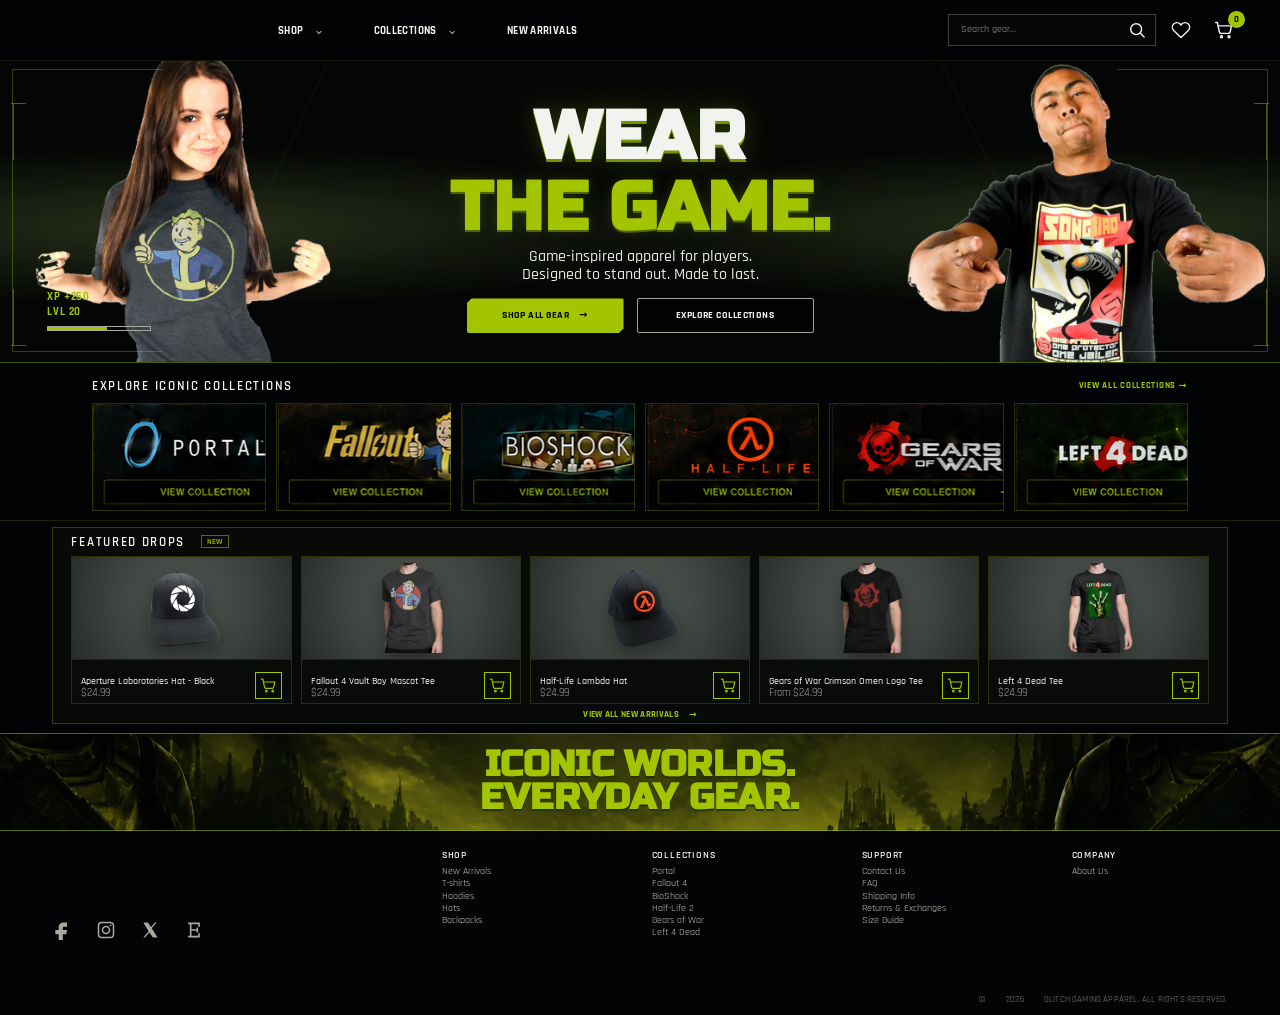
==== commit 92a9b634: "Remove duplicate story link and support email references" ====
--- a/index.html
+++ b/index.html
@@ -14,15 +14,15 @@
     <meta property="og:title" content="Glitch Gaming Apparel | Wear the Game" />
     <meta property="og:description" content="Game-inspired apparel for players. Explore iconic collections from Glitch Gaming Apparel." />
     <meta property="og:url" content="https://digitalcr8tive.github.io/glitch-gear-redesign/" />
-    <meta property="og:image" content="https://digitalcr8tive.github.io/glitch-gear-redesign/assets/glitch-social-preview.png" />
+    <meta property="og:image" content="https://digitalcr8tive.github.io/glitch-gear-redesign/assets/glitch-social-preview-v3.png" />
     <meta property="og:image:type" content="image/png" />
     <meta property="og:image:width" content="1200" />
     <meta property="og:image:height" content="630" />
-    <meta property="og:image:alt" content="Glitch Gaming Apparel logo in lime and white on a dark background. Wear the game." />
+    <meta property="og:image:alt" content="Glitch Gaming Apparel logo in lime and white on a dark background." />
     <meta name="twitter:card" content="summary_large_image" />
     <meta name="twitter:title" content="Glitch Gaming Apparel | Wear the Game" />
     <meta name="twitter:description" content="Game-inspired apparel for players. Explore iconic collections from Glitch Gaming Apparel." />
-    <meta name="twitter:image" content="https://digitalcr8tive.github.io/glitch-gear-redesign/assets/glitch-social-preview.png" />
+    <meta name="twitter:image" content="https://digitalcr8tive.github.io/glitch-gear-redesign/assets/glitch-social-preview-v3.png" />
     <meta name="twitter:image:alt" content="Glitch Gaming Apparel logo on the website’s dark, lime-accented background." />
     <link
       rel="icon"
@@ -143,7 +143,6 @@
       <details class="footer-menu" open>
         <summary><h2>Company</h2></summary>
         <a href="#/about">About Us</a>
-        <a href="#/about">Our Story</a>
       </details>
       </div>
       <div class="footer-meta">© <span data-current-year></span> GLITCH GAMING APPAREL. ALL RIGHTS RESERVED.</div>
@@ -173,6 +172,6 @@
 
     <div class="toast" role="status" aria-live="polite" aria-atomic="true" data-toast></div>
 
-    <script type="module" src="./app.js?v=20260905c"></script>
+    <script type="module" src="./app.js?v=20260905e"></script>
   </body>
 </html>
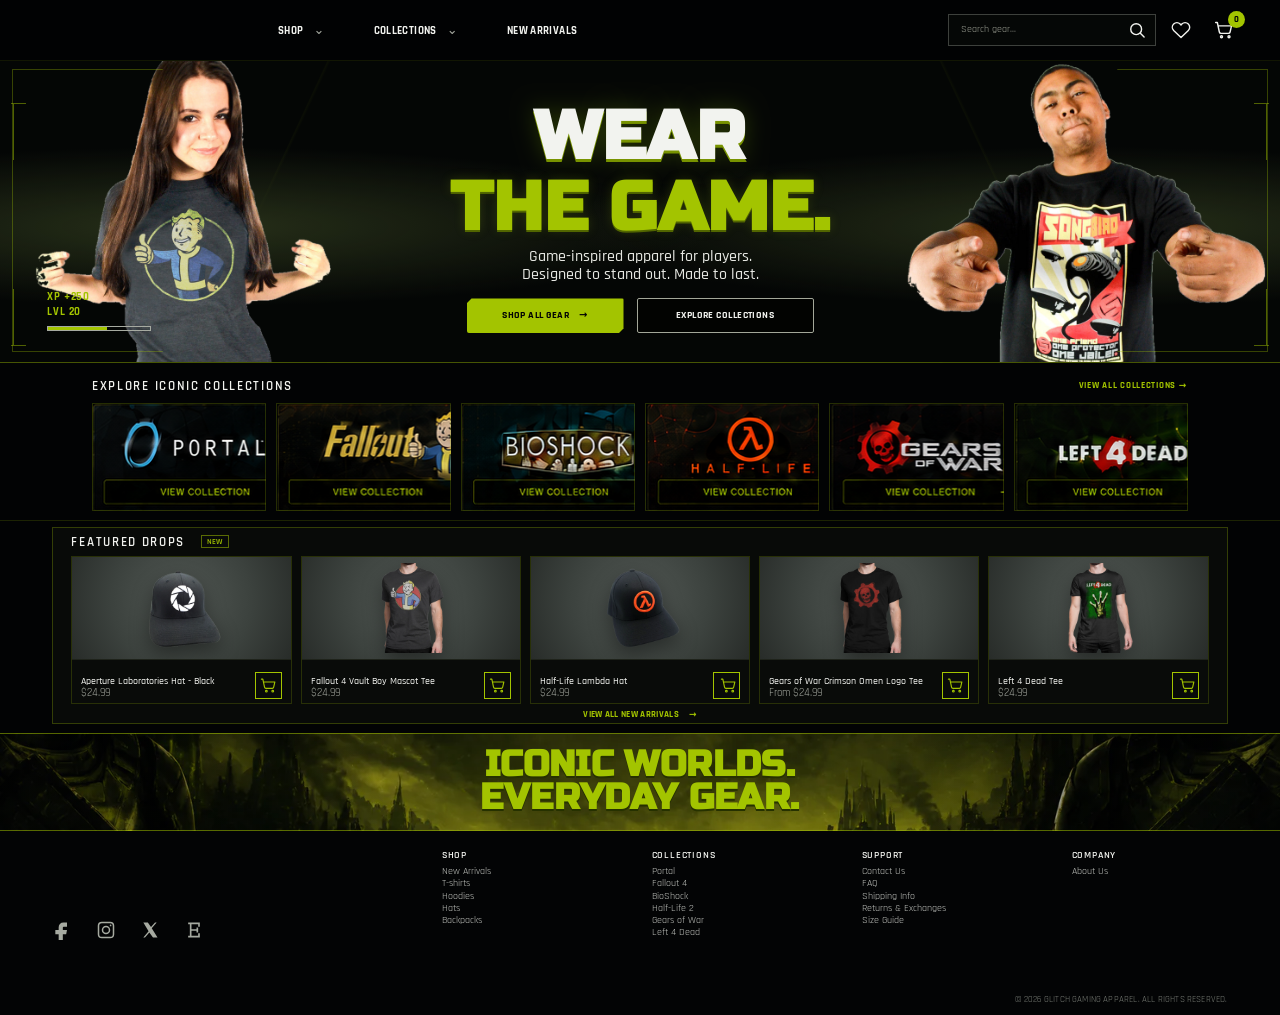
==== commit e67f9b53: "Keep footer copyright text together" ====
--- a/index.html
+++ b/index.html
@@ -145,7 +145,7 @@
         <a href="#/about">About Us</a>
       </details>
       </div>
-      <div class="footer-meta">© <span data-current-year></span> GLITCH GAMING APPAREL. ALL RIGHTS RESERVED.</div>
+      <div class="footer-meta"><span>© <span data-current-year></span> GLITCH GAMING APPAREL. ALL RIGHTS RESERVED.</span></div>
     </footer>
 
     <dialog id="cart-dialog" class="drawer-dialog" aria-labelledby="cart-title">
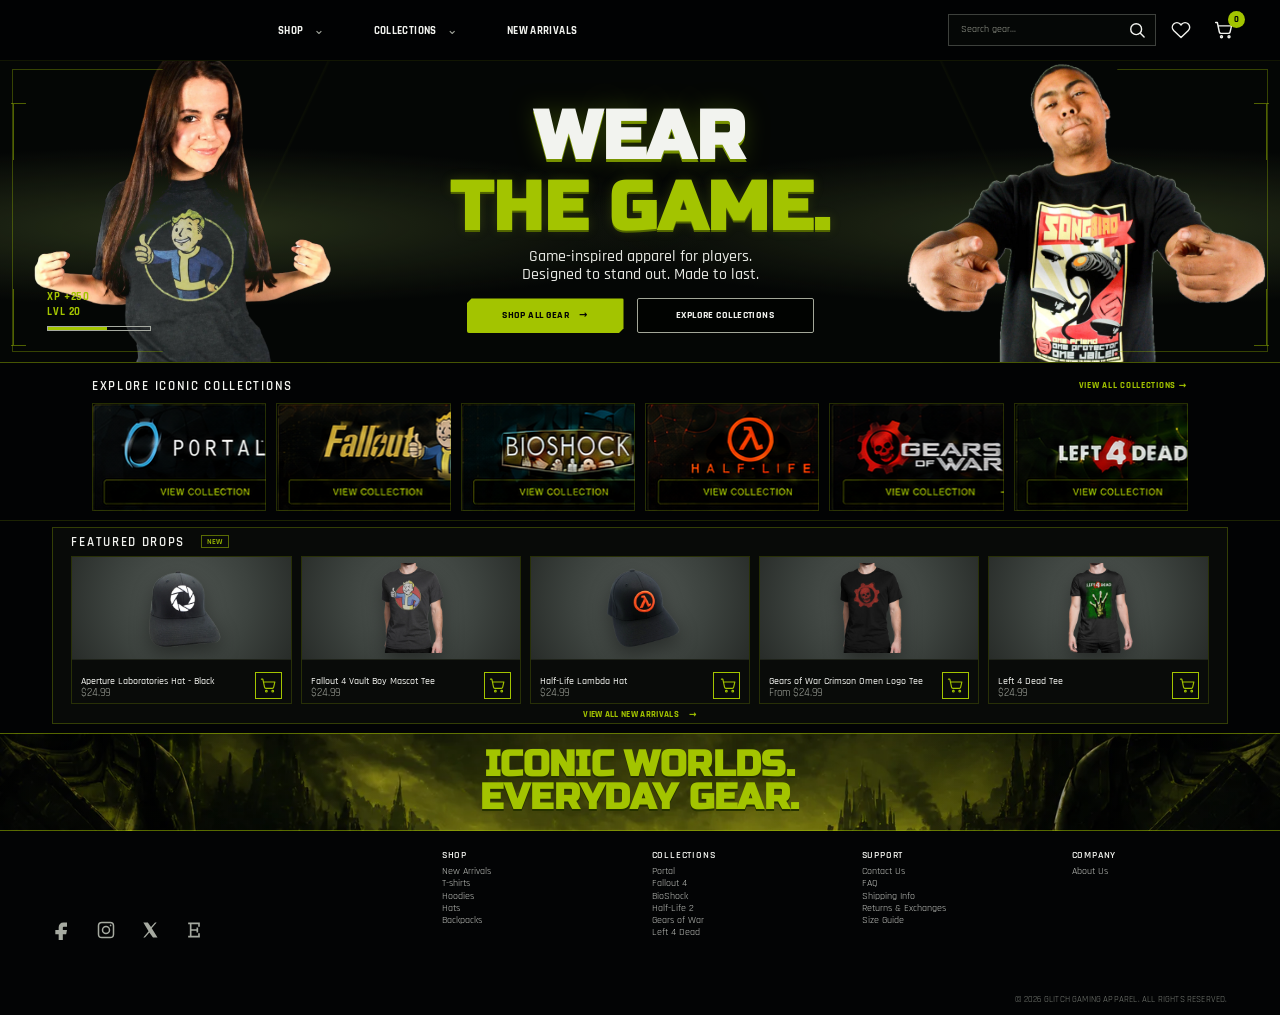
==== commit 2df6f7f6: "Restore full hands in homepage hero image" ====
--- a/index.html
+++ b/index.html
@@ -34,7 +34,7 @@
       href="https://fonts.googleapis.com/css2?family=Barlow+Condensed:wght@600;700;800;900&family=Rajdhani:wght@400;500;600;700&family=Russo+One&display=swap"
       rel="stylesheet"
     />
-    <link rel="stylesheet" href="./styles.css?v=20260905c" />
+    <link rel="stylesheet" href="./styles.css?v=20260905d" />
   </head>
   <body>
     <a class="skip-link" href="#app">Skip to main content</a>
--- a/styles.css
+++ b/styles.css
@@ -4751,7 +4751,11 @@
   display: none;
 }
 
-.hero-model.left { background-image: url("assets/hero-woman.png"); }
+.hero-model.left {
+  background-image: url("assets/hero-woman-hands.webp");
+  /* The dark matte blends into the scene without erasing pale fingertips. */
+  mix-blend-mode: lighten;
+}
 .hero-model.right { background-image: url("assets/hero-man.png"); }
 
 /* Match the other franchise reveals, including keyboard navigation. */
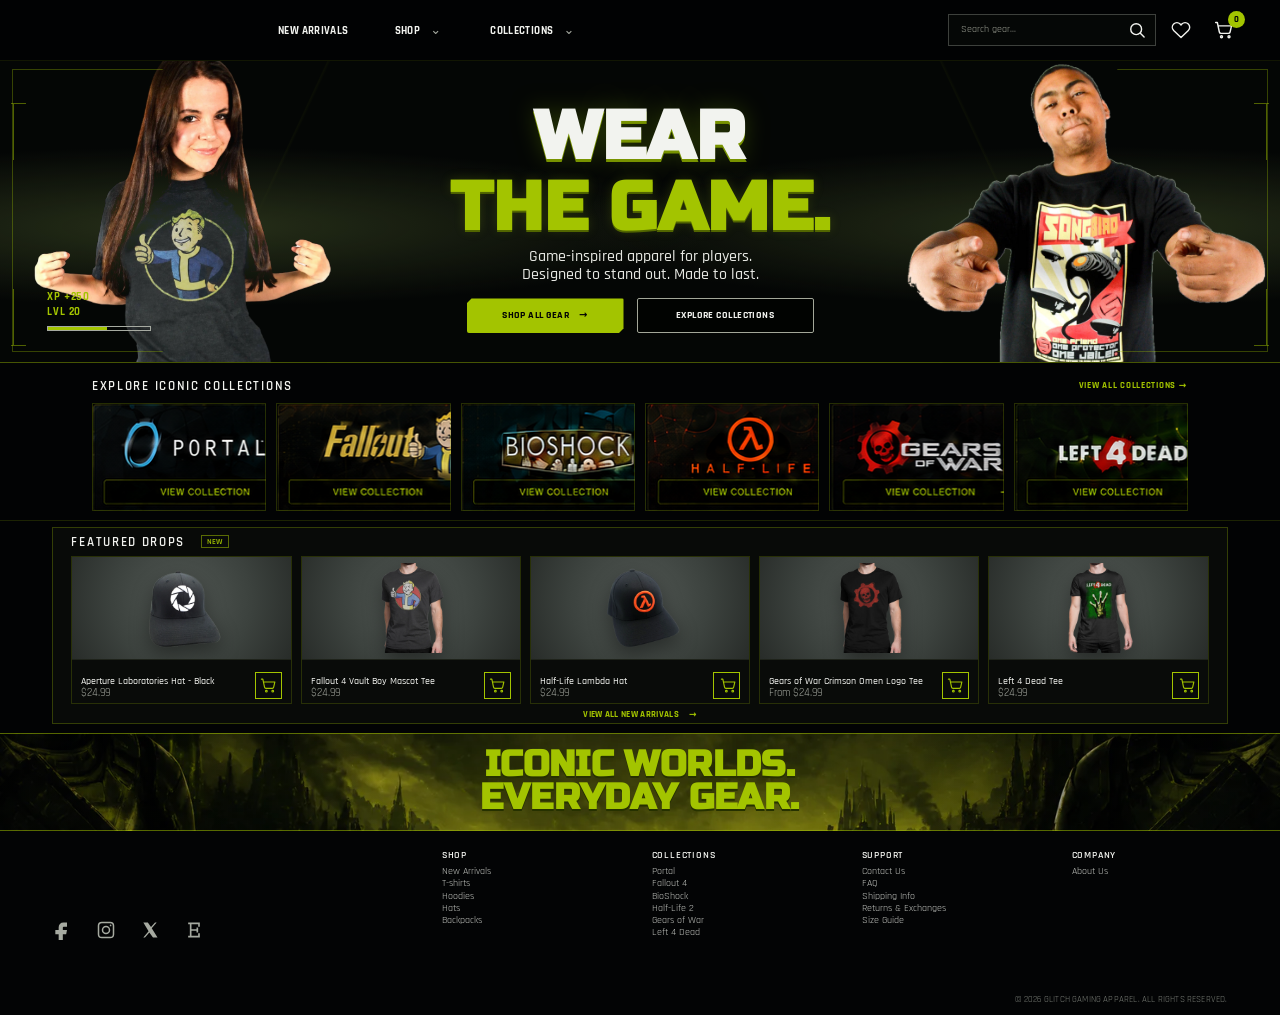
==== commit 6daf1283: "Put new arrivals first in main navigation" ====
--- a/index.html
+++ b/index.html
@@ -57,6 +57,7 @@
       </button>
 
       <nav id="primary-navigation" class="primary-nav" aria-label="Primary navigation">
+        <a href="#/shop?sort=newest">New arrivals</a>
         <div class="nav-menu" data-nav-menu>
           <div class="nav-menu-trigger">
             <a href="#/shop">Shop</a>
@@ -77,7 +78,6 @@
           </div>
           <div class="nav-dropdown nav-dropdown-collections" data-nav-collections aria-label="Current collections"></div>
         </div>
-        <a href="#/shop?sort=newest">New arrivals</a>
         <a class="mobile-search-link" href="#/shop">Search gear</a>
       </nav>
 
